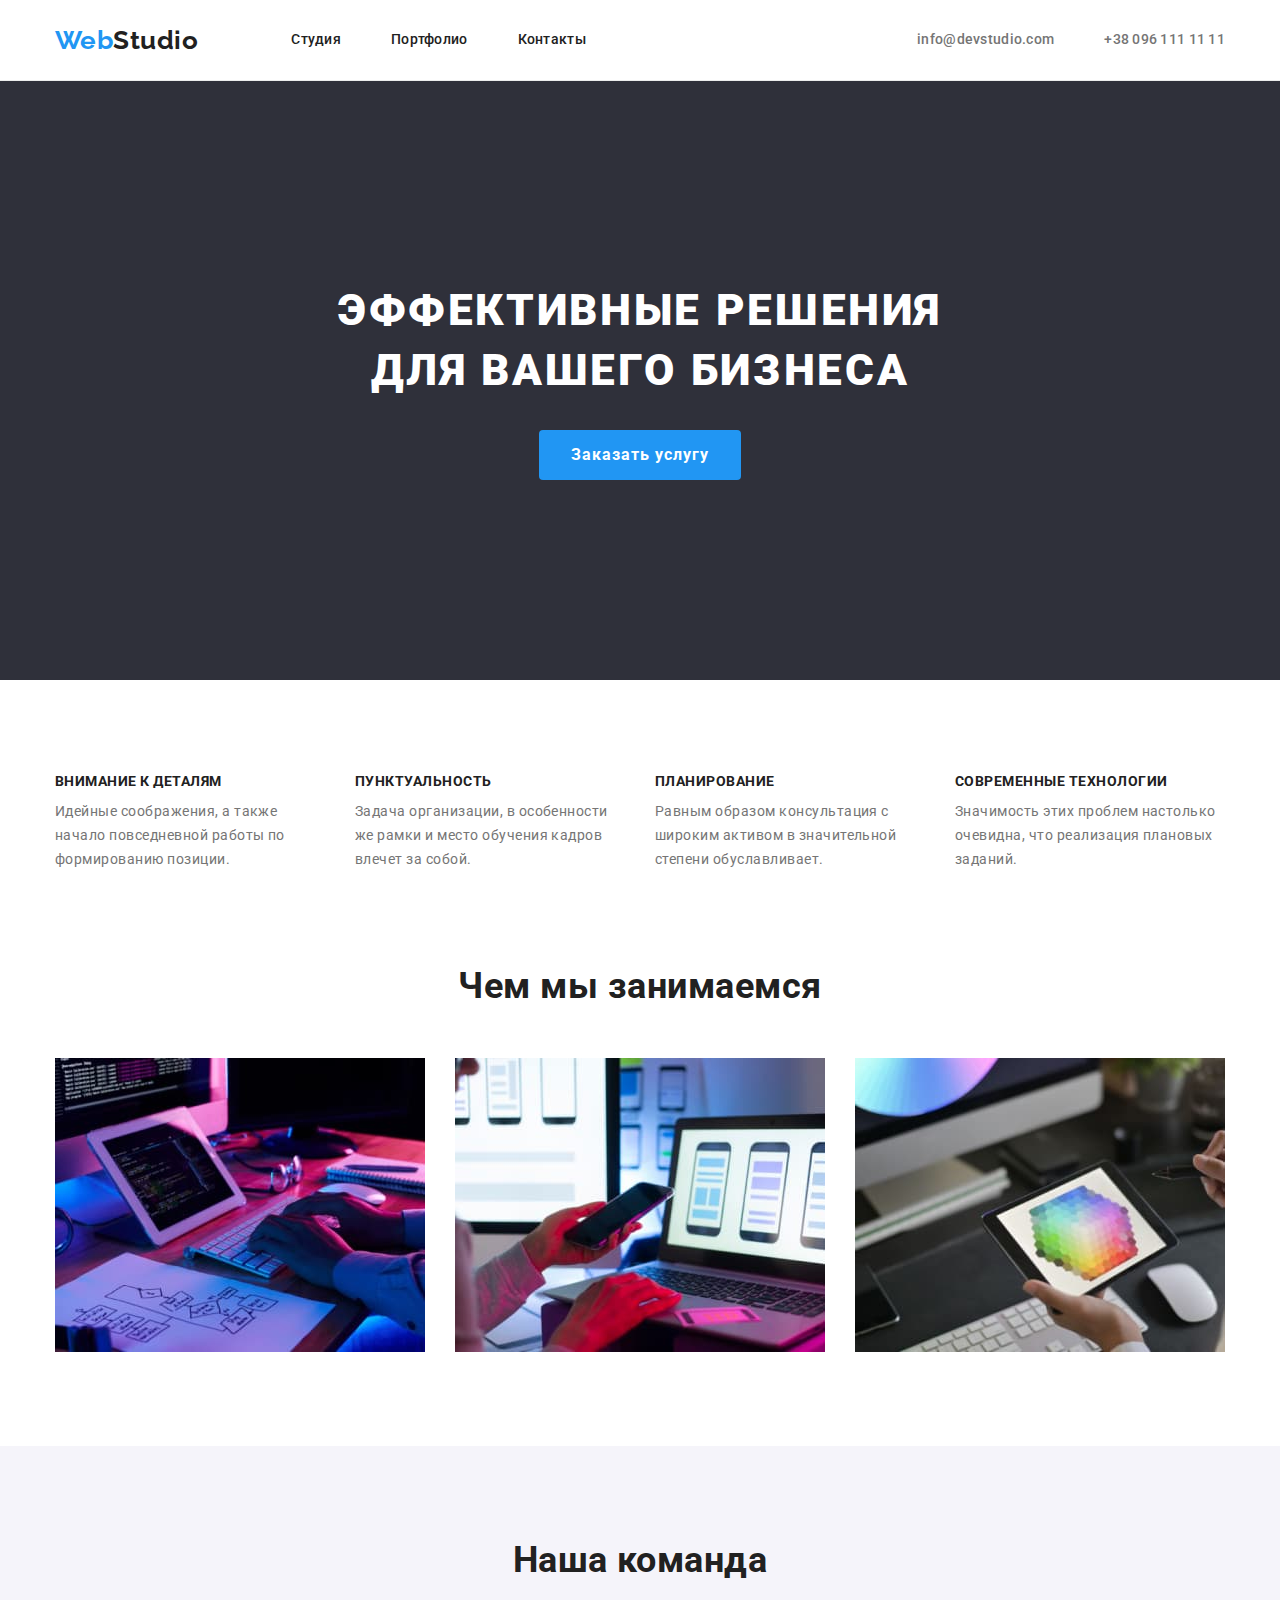
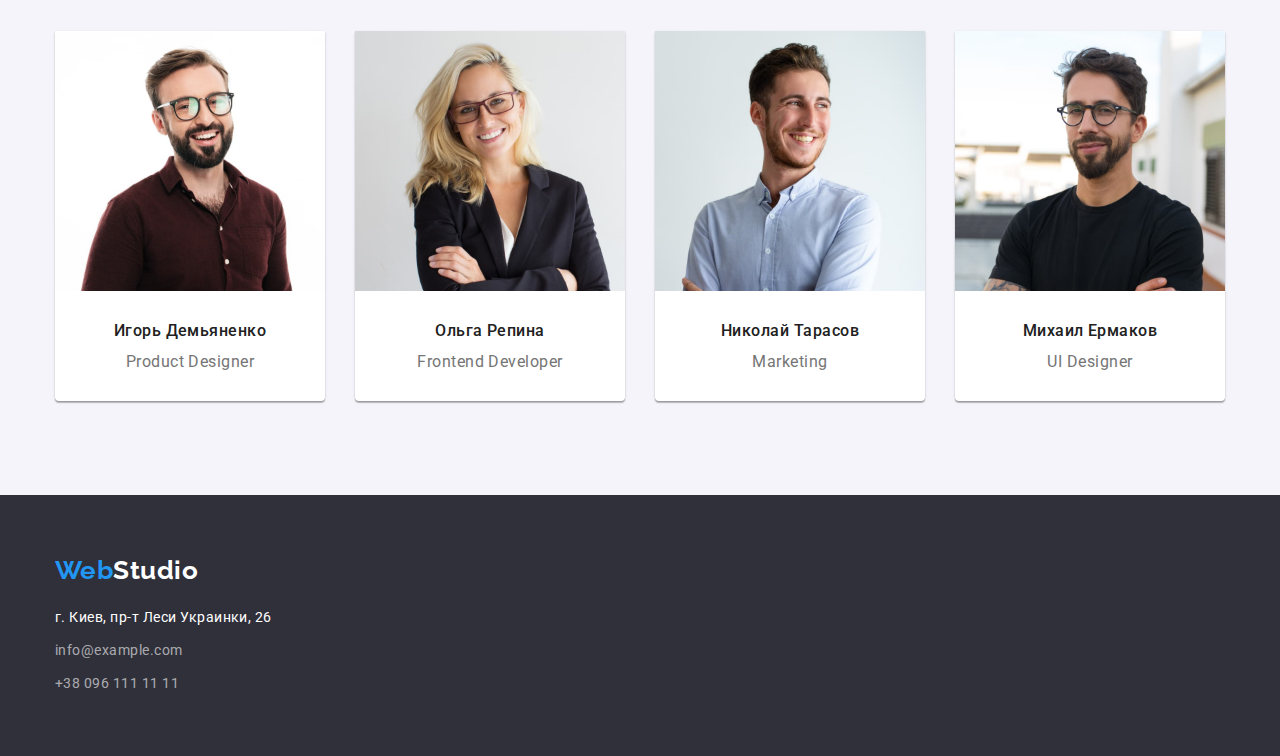
==== index.html @ 45606714 "hw-04" ====
<!DOCTYPE html>
<html lang="ru">
    <head>
        <meta charset="UTF-8" />
        <meta name="viewport" content="width=device-width, initial-scale=1.0" />
        <title>Document</title>
        <link rel="preconnect" href="https://fonts.googleapis.com">
        <link rel="preconnect" href="https://fonts.gstatic.com" crossorigin>    
        <link href="https://fonts.googleapis.com/css2?family=Raleway:wght@700&family=Roboto:wght@400;500;700;900&display=swap" 
        rel="stylesheet">
        <link rel="stylesheet" href="https://cdnjs.cloudflare.com/ajax/libs/modern-normalize/1.1.0/modern-normalize.min.css">
        <link rel="stylesheet" href="./css/styles.css">
    </head>
    <body>
<!-- Шапка сайта -->
        <header class="page-header">
            <div class="container header-nav">
                <a href="./index.html" lang="en" class="header-logo">Web<span class="black">Studio</span></a>
                <ul class="site-nav list">
                    <li class="item"><a href="./index.html" class="link">Студия</a></li>
                    <li class="item"><a href="./portfolio.html" class="link">Портфолио</a></li>
                    <li class="item"><a href="" class="link">Контакты</a></li>
                </ul>
                <nav class="contact">
                    <ul class="contact list">
                        <li class="item"><a href="mailto:info@devstudio.com" lang="en" class="link">info@devstudio.com</a></li>
                        <li class="item"><a href="tel:+380961111111" class="link">+38 096 111 11 11</a></li>
                    </ul>
                </nav>
            </div>
        </header>
    <main>
        <!-- Герой -->
    <section class="hero">
        <div class="container">
            <h1 class="hero-title">Эффективные решения <br> для вашего бизнеса</h1>
            <button type="button" class="button hero-button">Заказать услугу</button>
        </div>
    </section>
    <!--преимущества-->
    <section class="section benefits">
        <div class="container">
            <h2 class="visually-hidden">Преимущества</h2>
            <ul class="list benefits-list">
                <li class="item">
                    <h3 class="title">Внимание к деталям</h3>
                    <p class="text">Идейные соображения, а также начало повседневной работы
                    по формированию позиции.</p>
                </li>
                <li class="item">
                    <h3 class="title">Пунктуальность</h3>
                    <p class="text">Задача организации, 
                    в особенности же рамки и место обучения кадров влечет за собой.</p>
                </li>
                <li class="item">
                    <h3 class="title">Планирование</h3>
                    <p class="text">Равным образом консультация
                    с широким активом в значительной степени обуславливает.</p>
                </li>
                <li class="item">
                    <h3 class="title">Современные технологии</h3>
                    <p class="text">Значимость этих проблем 
                    настолько очевидна, что реализация плановых заданий.</p>
                </li>
            </ul>
        </div>
    </section>
    <!--чем мы занимаемся-->
    <section class="section specialization">
        <div class="container">
            <h2 class="specialization-title">Чем мы занимаемся</h2>
            <ul class="list specialization-list">
                <li class="item">
                    <a href="" class="link">
                        <img src="./images/main/hand-keyboard.jpg" 
                        alt="ноутбут в руке" 
                        width="370">
                    </a>
                </li>
                <li class="item">
                    <a href="" class="link">
                        <img src="./images/main/hand-telephone.jpg" 
                        alt="телефон в руке" 
                        width="370">
                    </a>
                </li>
                <li class="item">
                    <a href="" class="link">
                        <img src="./images/main/hand-tab.jpg" 
                        alt="планшет в руке" 
                        width="370">
                    </a>
                </li>
            </ul>
        </div>
    </section>
    <!--Наша команда-->
    <section class="section team">
        <div class="container">
            <h2 class="team-title">Наша команда</h2>
            <ul class="list team-list">
                <li class="item">
                    <img src="./images/main/igor.jpg" 
                    alt="игорь" 
                    width="270">
                    <div class="team-border">
                        <h3>Игорь Демьяненко</h3>
                        <p lang="en">Product Designer</p>
                    </div> 
                </li>
                <li class="item">
                    <img src="./images/main/olga.jpg" 
                    alt="ольга" 
                    width="270">
                    <div class="team-border">
                        <h3>Ольга Репина</h3>
                        <p lang="en">Frontend Developer</p>
                    </div>
                </li>
                <li class="item">
                    <img src="./images/main/koly.jpg" 
                    alt="коля" 
                    width="270">
                    <div class="team-border">
                        <h3>Николай Тарасов</h3>
                        <p lang="en">Marketing</p>
                    </div>
                </li>
                <li class="item">
                    <img src="./images/main/misha.jpg" 
                    alt="миша" 
                    width="270">
                    <div class="team-border">
                        <h3>Михаил Ермаков</h3>
                        <p lang="en">UI Designer</p>
                    </div>
                </li>
            </ul>
        </div>
    </section>
    </main>
    <!--Футер-->
    <footer class="footer">
        <div class="container">
            <a href="" lang="en" class="footer-logo">Web<span class="white">Studio</span></a>
            <address class="footer-adress">
                <ul class="list footer-list">
                    <li class="item"><a href="" class="map"> г. Киев, пр-т Леси Украинки, 26 </a></li>
                    <li class="item"><a href="mailto:info@example.com" lang="en" class="nav">info@example.com</a></li>
                    <li class="item"><a href="tel:+380961111111" class="nav">+38 096 111 11 11</a></li>
                </ul>
            </address>
        </div>
    </footer>
</html>
---- css/styles.css ----
:root {
  --primary-text-color: #212121;
  --secondary-text-color: #757575;
  --logo-color: #2196f3;
  --header-background-color: #ffffff;
  --benefits-background-color: #ffffff;
  --team-background-color: #f5f4fa;
  --footer-background-color: #2f303a;
  --accent-color: #2196f3;
  --footer-nav-color: rgba(255, 255, 255, 0.6);
  --button-color:#ffffff;
  --button-background-color:#2196F3;
  /*страница портфолио*/
  --button-back-portfolio-first:#F5F4FA;
  --button-col-portfolio-first:#212121;
  --button-back-portfolio-second:#2196F3;
  --button-col-portfolio-second:#ffffff;
}


/*сбросить точки в списках*/
.list {
    padding: 0;
    margin: 0;
    list-style: none;
}



body {
    font-family: roboto, raleway sans-serif;
    letter-spacing: 0.03em;
    
    color: var(--primary-text-color);
    background-color: var(--benefits-background-color);
    
}

h2{
    font-weight: 700;
    font-size: 36px;
    line-height: 1.16;
    text-align: center;
}

img{

    display: block;
    height: auto
}

.visually-hidden {
    position: absolute;
    white-space: nowrap;
    width: 1px;
    height: 1px;
    overflow: hidden;
    border: 0;
    padding: 0;
    clip: rect(0 0 0 0);
    clip-path: inset(50%);
    margin: -1px;
  }

  .container {
    width: 1200px;
    padding-left: 15px;
    padding-right: 15px;
    margin-left: auto;
    margin-right: auto;
  }


  /*ХЕДЕР*/


.page-header{
    border-bottom: 1px solid #ECECEC;
    background-color: var(--header-background-color);
}

.header-nav{
    display: flex;
    align-items: center;
}

.header-logo {
    margin-right: 93px;

    font-family: Raleway;
    font-weight: 700;
    font-size: 26px;
    line-height: 1.19;

    color: var(--logo-color);
    text-decoration: none;
}

.black{
    color: #212121;
}

.white{
    color: #ffffff;
}

.site-nav{
    display: flex;
}

.site-nav .item:not(:last-child){
    margin-right: 50px;
}

.site-nav .link{
    display: block;
    padding-top: 32px;
    padding-bottom: 32px;

    font-weight: 500;
    font-size: 14px;
    line-height: 1.14;
    letter-spacing: 0.02em;

    color: var(--primary-text-color);
    text-decoration: none;
}

.site-nav .link:hover,
.site-nav .link:focus{
    color: var( --accent-color);
    text-decoration: none;
}

.contact{
    display: flex;
    margin-left: auto;
}

.contact .item:not(:last-child){
    margin-right: 50px;
}

.contact .link{
    display: block;
    padding-top: 32px;
    padding-bottom: 32px;

    font-weight: 500;
    font-size: 14px;
    line-height: 1.14;
    letter-spacing: 0.02em;

    color: var(--secondary-text-color);
    text-decoration: none;
}

.contact .link:hover,
.contact .link:focus{
    color: var(--accent-color);
    text-decoration: none;
}


/*Герой*/

.hero{
    padding-top: 200px;
    padding-bottom: 200px;

    text-align: center;
    background-color: #2F303A;
}

.hero-title{
    margin-top: 0;
    margin-bottom: 30;

    font-weight: 900;
    font-size: 44px;
    line-height: 1.36;

    letter-spacing: 0.06em;
    text-transform: uppercase;

    color:#FFFFFF;
}

.button{
    display: inline-block;
    min-width: 73px;
    border: 0px solid transparent;

    font-family: roboto, sans-serif;
    cursor: pointer;
    border-radius: 4px;

    text-align: center;
}

.hero-button{
    padding: 10px 32px;

    font-weight: 700;
    font-size: 16px;
    line-height: 1.88;
    letter-spacing: 0.06em;

    color: var(--button-color);
    background-color: var(--button-background-color);
}


/*чем мы занимаемся 1*/


.section{
    padding-top: 94px;
    padding-bottom: 94px;
}

.benefits{
}

.benefits-list{
    display: flex;
    flex-wrap: wrap;
}

.benefits-list .item{
    width: 270px;
    margin-right: 30px;
}

.benefits-list .item:last-child{
    margin-right: 0;
}

.benefits-list .title{
    margin-top: 0;
    margin-bottom: 10px;

    font-weight: 700;
    font-size: 14px;
    line-height: 1.14;
    text-transform: uppercase;
}

.benefits-list .text{
    margin-top: 0;
    margin-bottom: 0;

    font-size: 14px;
    line-height: 1.71;
    color: var(--secondary-text-color);
}


/*чем мы занимаемся 2*/


.specialization{
    padding-top: 0;
}


.specialization-title{
    margin-top: 0;
    margin-bottom: 50px;
}

.specialization-list{
    display: flex;
}

.specialization-list .item{
    margin-right: 30px;
}

.specialization-list .item:last-child{
    margin-right: 0;
}


/*наша команда*/


.team{

    background-color: var(--team-background-color);
}

.team-title{
    margin-top: 0;
    margin-bottom: 50px;
}

.team-list{
    display: flex;

    text-align: center; 
}

.team-list .item{
    width: calc((100%-90px)/4);
    margin-right: 30px;
    
    box-shadow: 0px 1px 3px rgba(0, 0, 0, 0.12), 0px 1px 1px rgba(0, 0, 0, 0.14), 0px 2px 1px rgba(0, 0, 0, 0.2);
    border-radius: 0px 0px 4px 4px;

    background-color: #FFFFFF;
}

.team-list .item:last-child{
    margin-right: 0;
}

.team-border{
    padding-top: 30px;
    padding-bottom: 30px;
}

.team-list .item h3{
    margin-top: 0;
    margin-bottom: 10px;

    font-weight: 500;
    font-size: 16px;
    line-height: 1.27;

    text-align: center;
}

.team-list .item p{
    margin-top: 0;
    margin-bottom: 0;

    font-size: 16px;
    line-height: 1.19;

    text-align: center;

    color: var(--secondary-text-color);
}


/*ФУТЕР*/


.footer{
    padding-top: 60px;
    padding-bottom: 60px;

    background-color: var(--footer-background-color);
}

.footer-logo {
    display: block;
    margin-top: 0;
    margin-bottom: 20px;

    font-family: Raleway;
    font-weight: 700;
    font-size: 26px;
    line-height: 1.19;

    color: var(--logo-color);
    text-decoration: none;
}

.footer-adress{
    font-size: 14px;
    line-height: 1.71;
    font-style: normal;
}

.footer-list .item:not(:last-child){
    margin-bottom: 9px;
}

.footer-adress .map{
    margin-top: 0;

    color: #FFFFFF;
    text-decoration: none;
}

.footer-adress .nav{
    color:var(--footer-nav-color);
    text-decoration: none;
}

.footer-list .map:hover,
.footer-list .nav:hover,
.footer-list .map:focus
.footer-list .nav:focus{
    color: var(--accent-color);
    text-decoration: none;
}





/*СТРАНИЦА-ПОРТФОЛИО*/





.portfolio{

}

.portfolio-nav{
    display: flex;
    justify-content: center;
    margin-bottom: 50px;
}

.portfolio-nav .item.item:not(:last-child){
    padding-right: 8px;
}

.button-portfolio{
    padding: 6px 22px;

    font-weight: 500;
    font-size: 16px;
    line-height: 1.63;

    color: var(--button-col-portfolio-first);
    background-color: var(--button-back-portfolio-first);
}

.button-portfolio:hover,
.button-portfolio:focus{
    color: var(--button-col-portfolio-second);
    background-color: var(--button-back-portfolio-second);
}

.content-list{
}


.portfolio-border{
    box-sizing: border-box;

    padding-top: 20px;
    padding-right: 24px;
    padding-bottom: 20px;
    padding-left: 24px;
    border: 1px solid #EEEEEE;
    border-top: 0;

    background: #FFFFFF;
}

.content-list{
    display: flex;
    flex-wrap: wrap;
}

.content-list .item{
    width: 370px;
    margin-right: 30px;
    margin-bottom: 30px;
}

.content-list .item:nth-child(3n){
    margin-right: 0;
}

.content-list .item:nth-last-child(-n+3){
    margin-bottom: 0;
}

.content-list .link{
    text-decoration: none;
    color: var(--primary-text-color);
}

.content-list .item h3{
    margin-top: 0px;
    margin-bottom: 4px;

    font-weight: 700;
    font-size: 18px;
    line-height: 2;

    letter-spacing: 0.06em;
}

.content-list .item p{
    margin-top: 0;
    margin-bottom: 0;

    font-size: 16px;
    line-height: 1.88;

    color: var(--secondary-text-color);
}
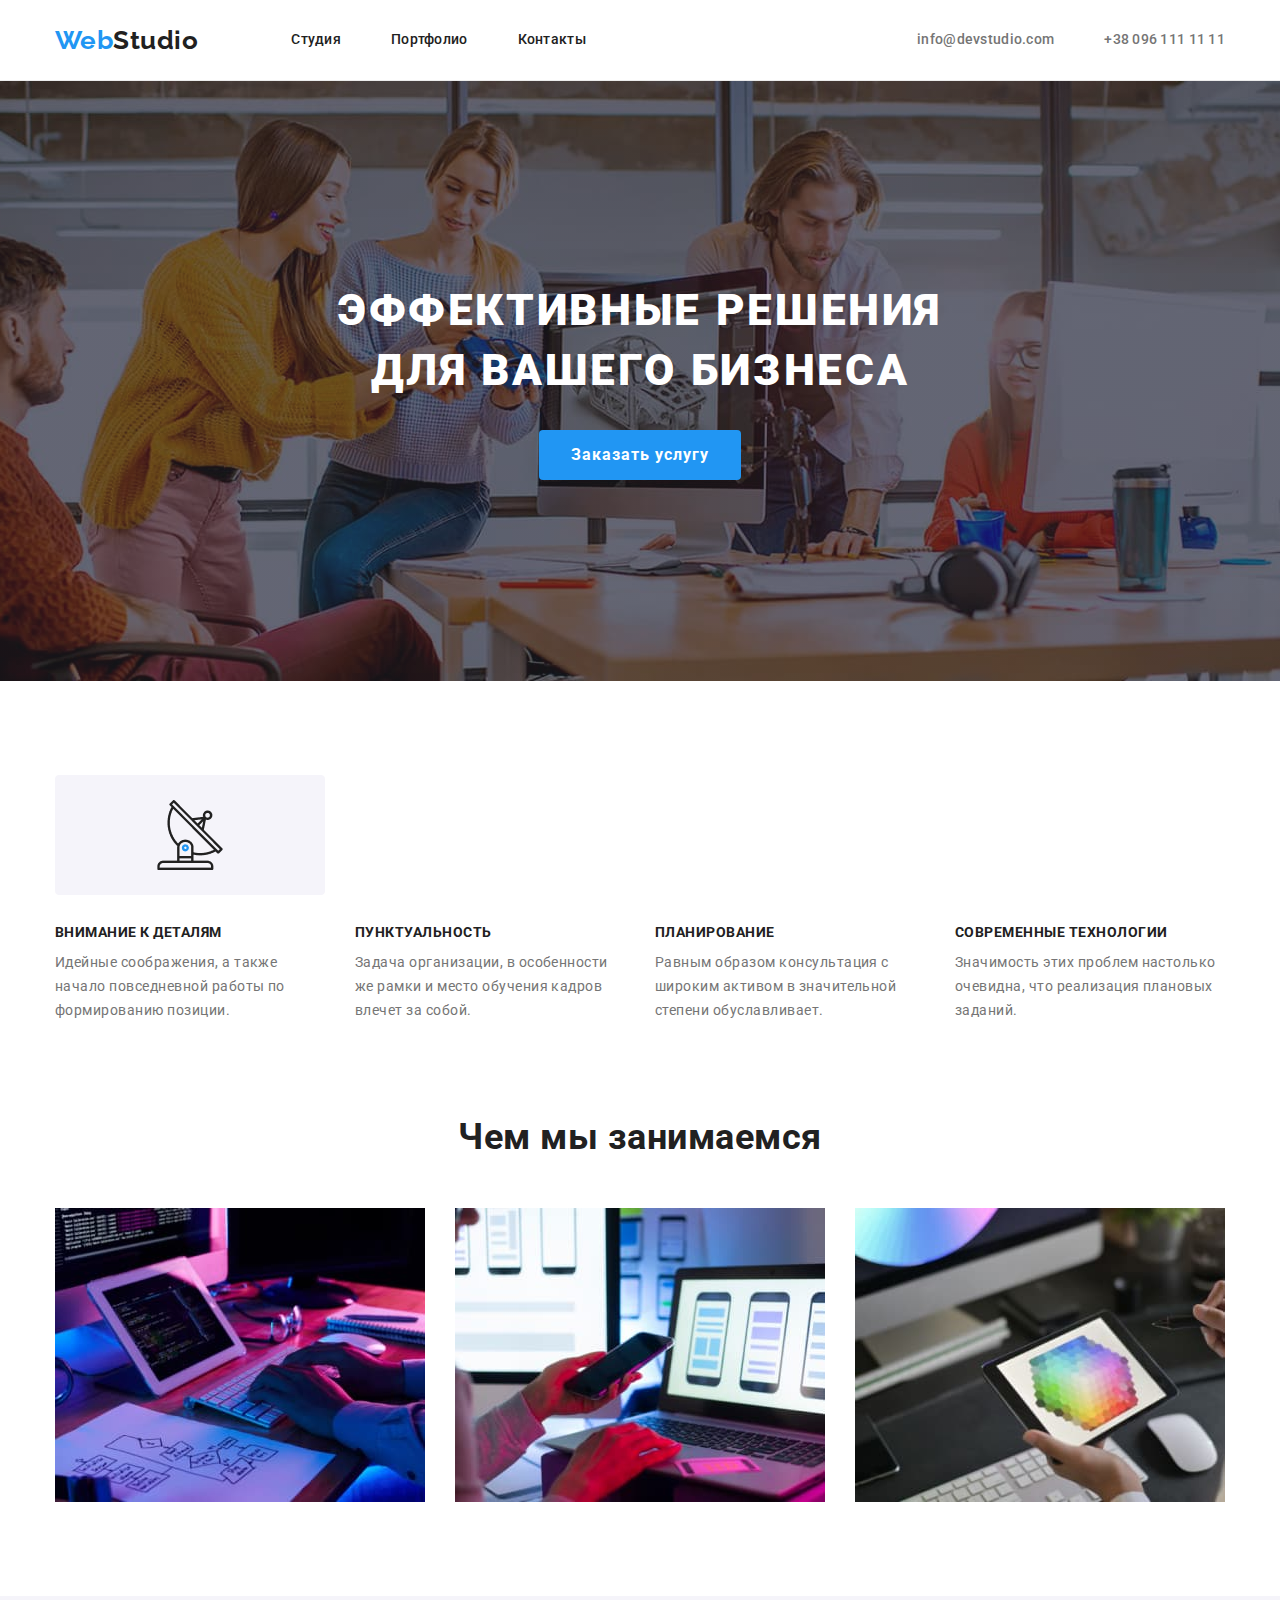
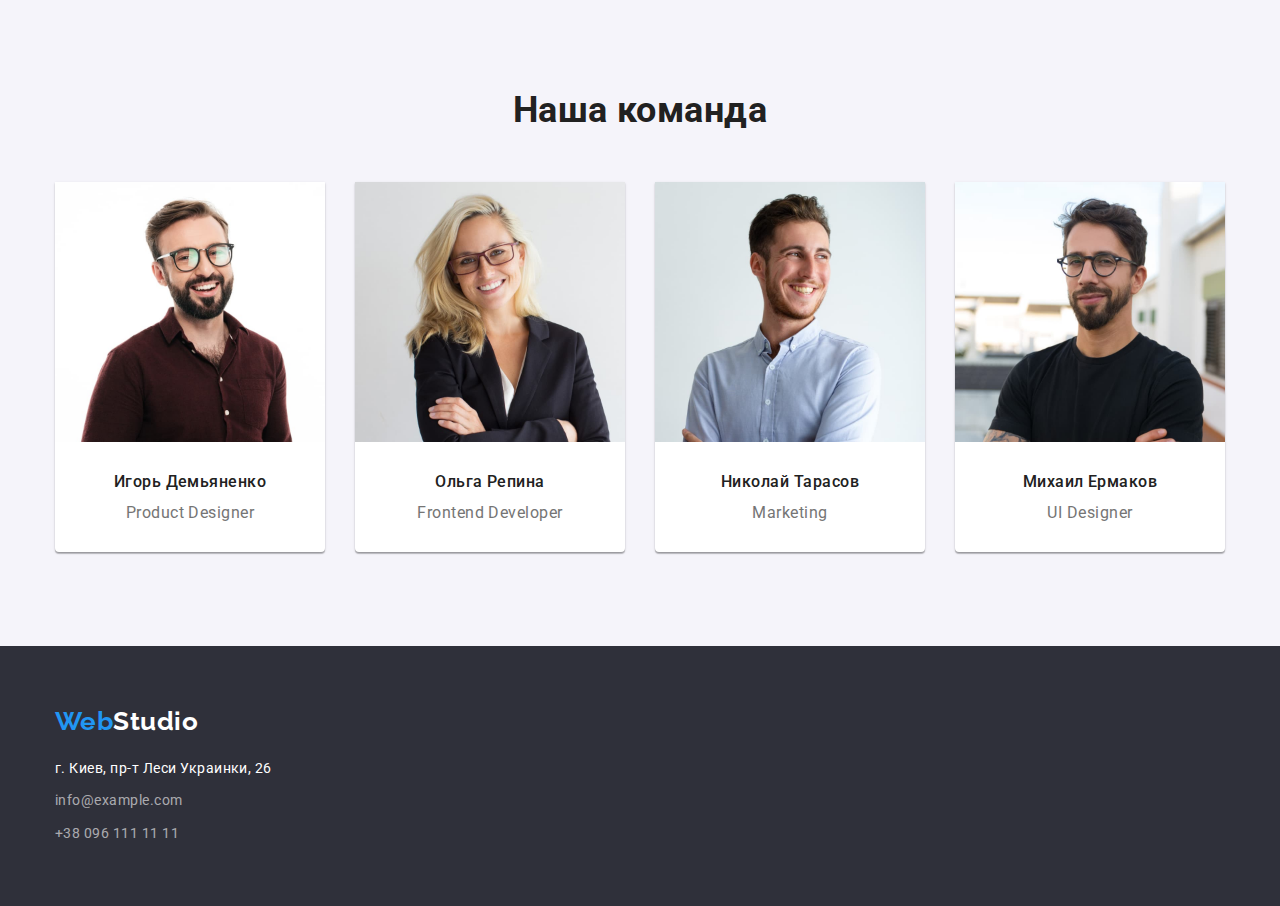
==== commit 00e2f48a: "hw-04" ====
--- a/index.html
+++ b/index.html
@@ -42,7 +42,7 @@
         <div class="container">
             <h2 class="visually-hidden">Преимущества</h2>
             <ul class="list benefits-list">
-                <li class="item">
+                <li class="item anten">
                     <h3 class="title">Внимание к деталям</h3>
                     <p class="text">Идейные соображения, а также начало повседневной работы
                     по формированию позиции.</p>
--- a/css/styles.css
+++ b/css/styles.css
@@ -46,7 +46,8 @@
 img{
 
     display: block;
-    height: auto
+    height: auto;
+    max-width: 100%;
 }
 
 .visually-hidden {
@@ -165,11 +166,24 @@
 /*Герой*/
 
 .hero{
+    height: 600px;
+    max-width: 1600px;
+    margin-left: auto;
+    margin-right: auto;
     padding-top: 200px;
     padding-bottom: 200px;
 
     text-align: center;
+    
     background-color: #2F303A;
+    background-image: linear-gradient(to right,
+    rgba(47, 48, 58, 0.4),
+    rgba(47, 48, 58, 0.4)
+    ),
+    url(../images/main/hero.jpg);
+    background-size: auto;
+    background-position: center;
+    background-repeat: no-repeat;
 }
 
 .hero-title{
@@ -236,8 +250,21 @@
     margin-right: 0;
 }
 
+.benefits-list .item::before{
+    display: block;
+    content: "";
+    height: 120px;
+    background-size: contain;
+    background-repeat: no-repeat;
+    background-position: center;
+}
+
+.item.anten::before{
+    background-image: url(../images/main/anten.png);
+}
+
 .benefits-list .title{
-    margin-top: 0;
+    margin-top: 30px;
     margin-bottom: 10px;
 
     font-weight: 700;
@@ -424,6 +451,7 @@
 
 .button-portfolio{
     padding: 6px 22px;
+    border-radius: 4px;
 
     font-weight: 500;
     font-size: 16px;
@@ -437,15 +465,47 @@
 .button-portfolio:focus{
     color: var(--button-col-portfolio-second);
     background-color: var(--button-back-portfolio-second);
+
+    box-shadow: 0px 3px 1px rgba(0, 0, 0, 0.1), 
+    0px 1px 2px rgba(0, 0, 0, 0.08), 
+    0px 2px 2px rgba(0, 0, 0, 0.12);
+
+    border-radius: 4px;
 }
 
 .content-list{
-}
-
+    display: flex;
+    flex-wrap: wrap;
+}
+
+.content-list .item{
+    width: 370px;
+    margin-right: 30px;
+    margin-bottom: 30px;
+}
+
+.content-list .item:hover{
+    box-shadow: 0px 1px 1px rgba(0, 0, 0, 0.12), 
+    0px 4px 4px rgba(0, 0, 0, 0.06), 
+    1px 4px 6px rgba(0, 0, 0, 0.16);
+}
+
+.content-list .item:nth-child(3n){
+    margin-right: 0;
+}
+
+.content-list .item:nth-last-child(-n+3){
+    margin-bottom: 0;
+}
+
+.content-list .link{
+    text-decoration: none;
+    color: var(--primary-text-color);
+}
 
 .portfolio-border{
     box-sizing: border-box;
-
+    
     padding-top: 20px;
     padding-right: 24px;
     padding-bottom: 20px;
@@ -456,30 +516,6 @@
     background: #FFFFFF;
 }
 
-.content-list{
-    display: flex;
-    flex-wrap: wrap;
-}
-
-.content-list .item{
-    width: 370px;
-    margin-right: 30px;
-    margin-bottom: 30px;
-}
-
-.content-list .item:nth-child(3n){
-    margin-right: 0;
-}
-
-.content-list .item:nth-last-child(-n+3){
-    margin-bottom: 0;
-}
-
-.content-list .link{
-    text-decoration: none;
-    color: var(--primary-text-color);
-}
-
 .content-list .item h3{
     margin-top: 0px;
     margin-bottom: 4px;
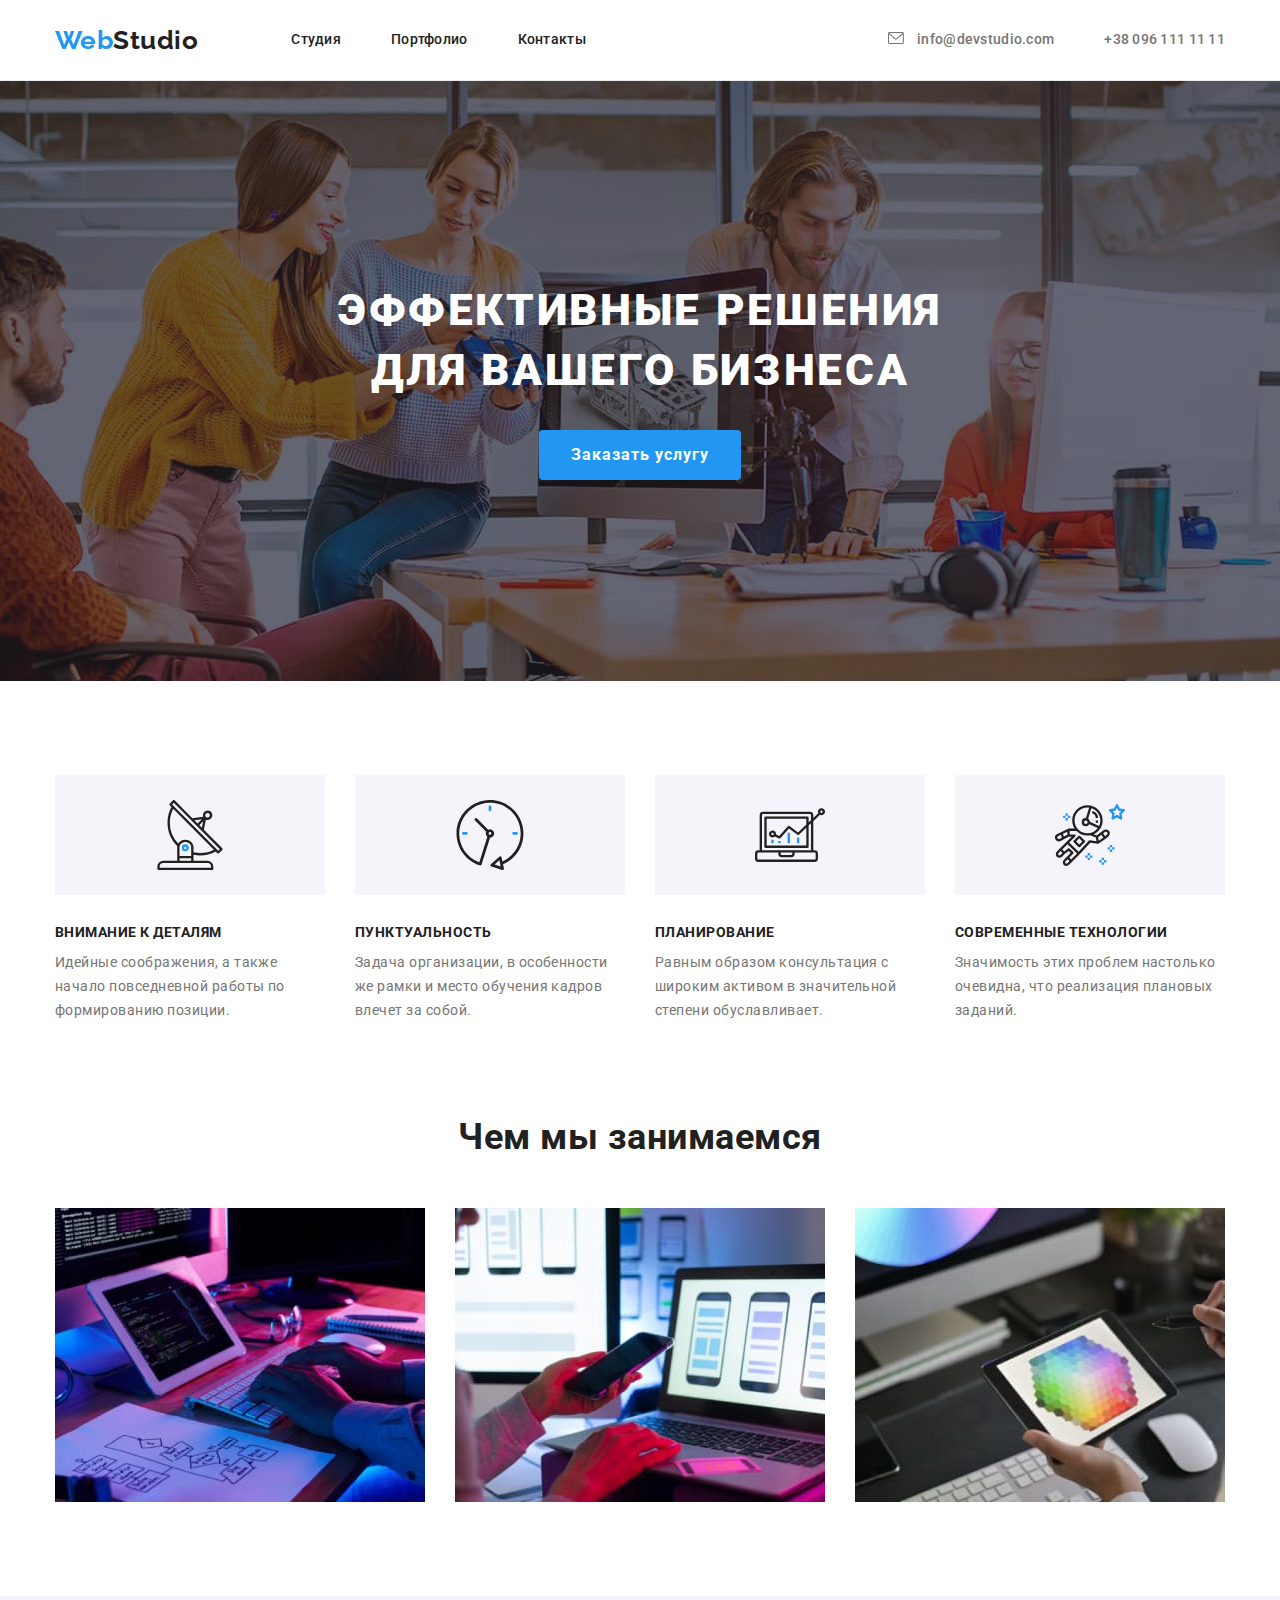
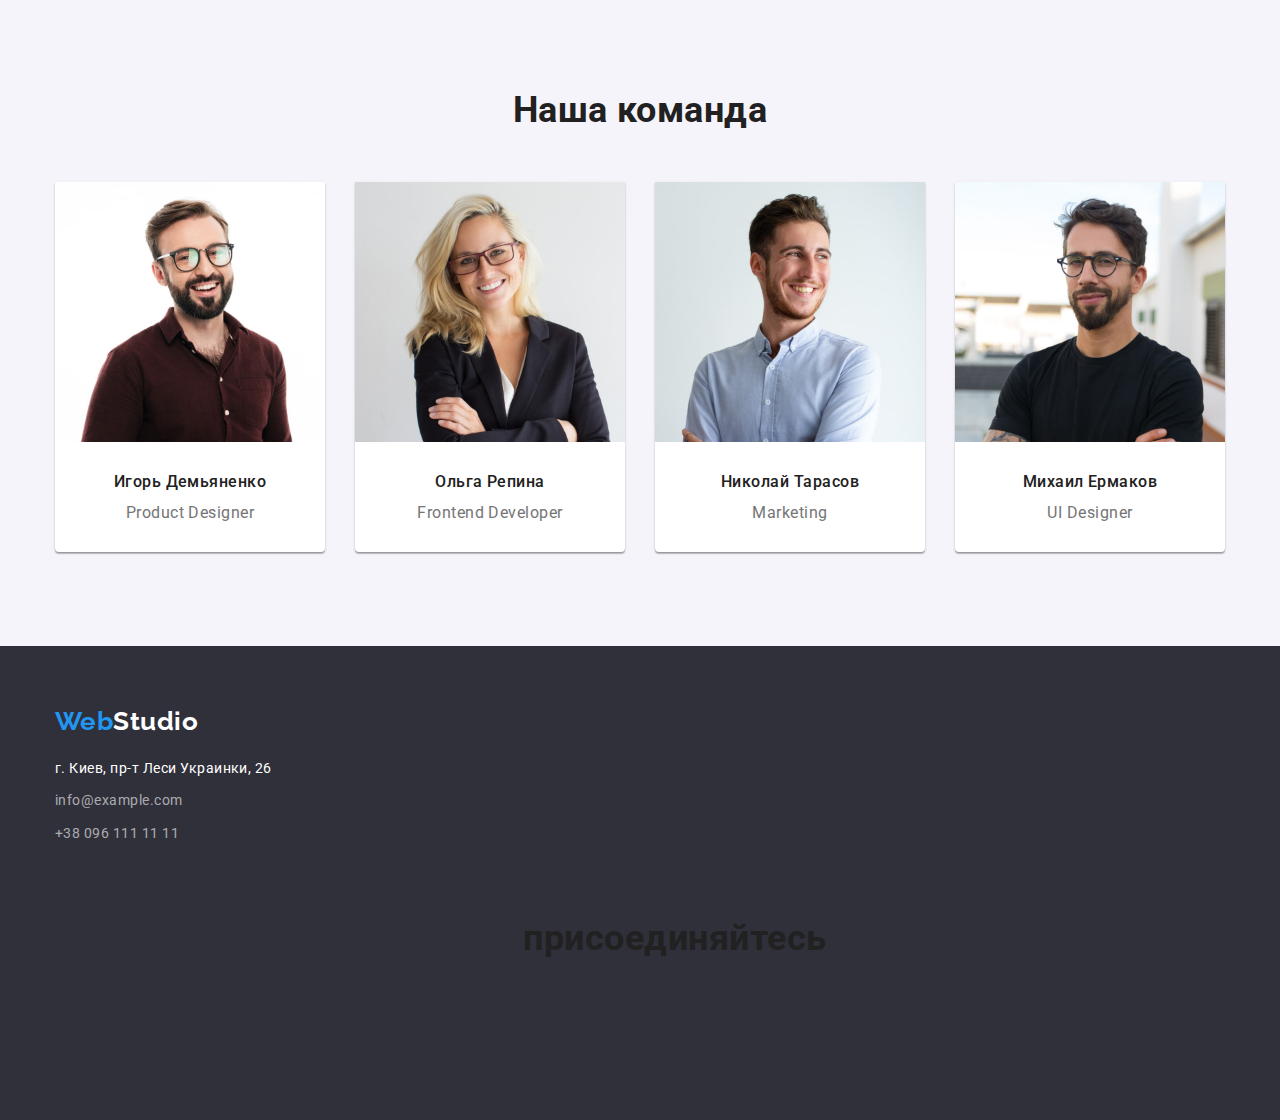
==== commit 9ea9f902: "hw-04" ====
--- a/index.html
+++ b/index.html
@@ -23,8 +23,20 @@
                 </ul>
                 <nav class="contact">
                     <ul class="contact list">
-                        <li class="item"><a href="mailto:info@devstudio.com" lang="en" class="link">info@devstudio.com</a></li>
-                        <li class="item"><a href="tel:+380961111111" class="link">+38 096 111 11 11</a></li>
+                        <li class="item">
+                            <a href="mailto:info@devstudio.com" lang="en" class="link">
+                                <svg class="icon-envelope">
+                                    <use href="images/icons.svg#icon-envelope">        
+                                    </use>
+                                </svg>
+                                info@devstudio.com
+                            </a>
+                        </li>
+                        <li class="item">
+                            <a href="tel:+380961111111" class="link">
+                                +38 096 111 11 11
+                            </a>
+                        </li>
                     </ul>
                 </nav>
             </div>
@@ -42,22 +54,46 @@
         <div class="container">
             <h2 class="visually-hidden">Преимущества</h2>
             <ul class="list benefits-list">
-                <li class="item anten">
+                <li class="item">
+                    <div class="benefits-icon">
+                        <svg  class="advertising">
+                            <use href="images/icons.svg#icon-advertising-antenna">       
+                            </use>
+                        </svg>
+                    </div>    
                     <h3 class="title">Внимание к деталям</h3>
                     <p class="text">Идейные соображения, а также начало повседневной работы
                     по формированию позиции.</p>
                 </li>
                 <li class="item">
+                    <div class="benefits-icon">
+                        <svg  class="advertising">
+                            <use href="images/icons.svg#icon-advertising-clock">       
+                            </use>
+                        </svg>
+                    </div> 
                     <h3 class="title">Пунктуальность</h3>
                     <p class="text">Задача организации, 
                     в особенности же рамки и место обучения кадров влечет за собой.</p>
                 </li>
                 <li class="item">
+                    <div class="benefits-icon">
+                        <svg  class="advertising">
+                            <use href="images/icons.svg#icon-advertising-diagram">       
+                            </use>
+                        </svg>
+                    </div> 
                     <h3 class="title">Планирование</h3>
-                    <p class="text">Равным образом консультация
+                    <p class="text">Равным образом консультация 
                     с широким активом в значительной степени обуславливает.</p>
                 </li>
                 <li class="item">
+                    <div class="benefits-icon">
+                        <svg  class="advertising">
+                            <use href="images/icons.svg#icon-advertising-astronaut">       
+                            </use>
+                        </svg>
+                    </div> 
                     <h3 class="title">Современные технологии</h3>
                     <p class="text">Значимость этих проблем 
                     настолько очевидна, что реализация плановых заданий.</p>
@@ -151,5 +187,11 @@
                 </ul>
             </address>
         </div>
+        <div class="join">
+            <h2 class="join-title">присоединяйтесь</h2>
+            <ul class="join-list">
+                
+            </ul>
+        </div>
     </footer>
 </html>--- a/css/styles.css
+++ b/css/styles.css
@@ -50,6 +50,14 @@
     max-width: 100%;
 }
 
+svg{
+    fill: currentColor;
+}
+
+.icon{
+    fill: currentColor;
+}
+
 .visually-hidden {
     position: absolute;
     white-space: nowrap;
@@ -142,6 +150,18 @@
     margin-right: 50px;
 }
 
+.icon-envelope{
+    height: 12px;
+    width: 16px;
+    margin-right: 10px;
+ 
+}
+
+.contact .link:hover .icon-envelope,
+.contact .link:focus .icon-envelope{
+    fill: var(--accent-color);
+}
+
 .contact .link{
     display: block;
     padding-top: 32px;
@@ -250,17 +270,21 @@
     margin-right: 0;
 }
 
-.benefits-list .item::before{
-    display: block;
-    content: "";
+.benefits-icon{
+    display: flex;
+    justify-content: center;
+    align-items: center;
+
     height: 120px;
-    background-size: contain;
-    background-repeat: no-repeat;
+    width: 270px;
+    background-color: #F5F4FA;
+}
+
+.advertising{
+    height: 70px;
+    width: 70px;
+
     background-position: center;
-}
-
-.item.anten::before{
-    background-image: url(../images/main/anten.png);
 }
 
 .benefits-list .title{
@@ -425,6 +449,12 @@
     text-decoration: none;
 }
 
+.join{
+    display: block;
+    margin-top: 72px;
+    margin-bottom: 100px;
+    margin-left: 70px;
+}
 
 
 
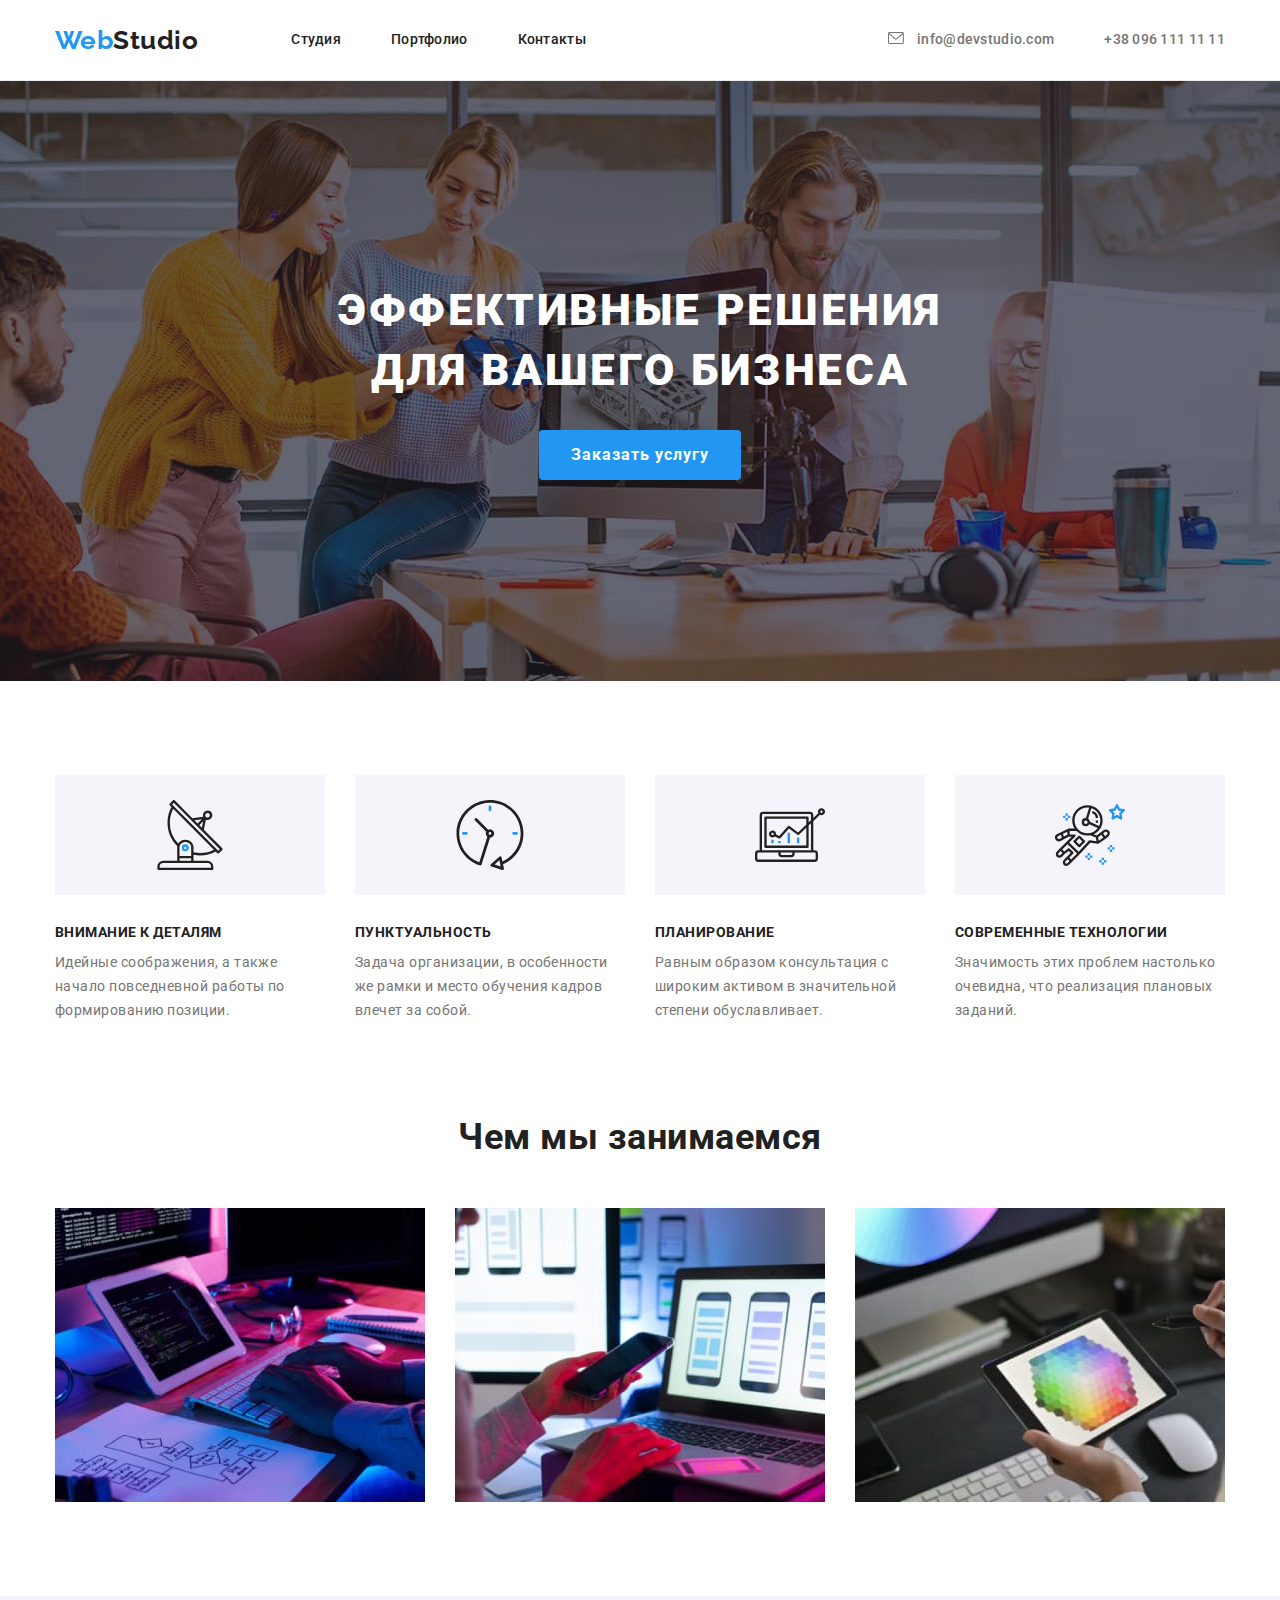
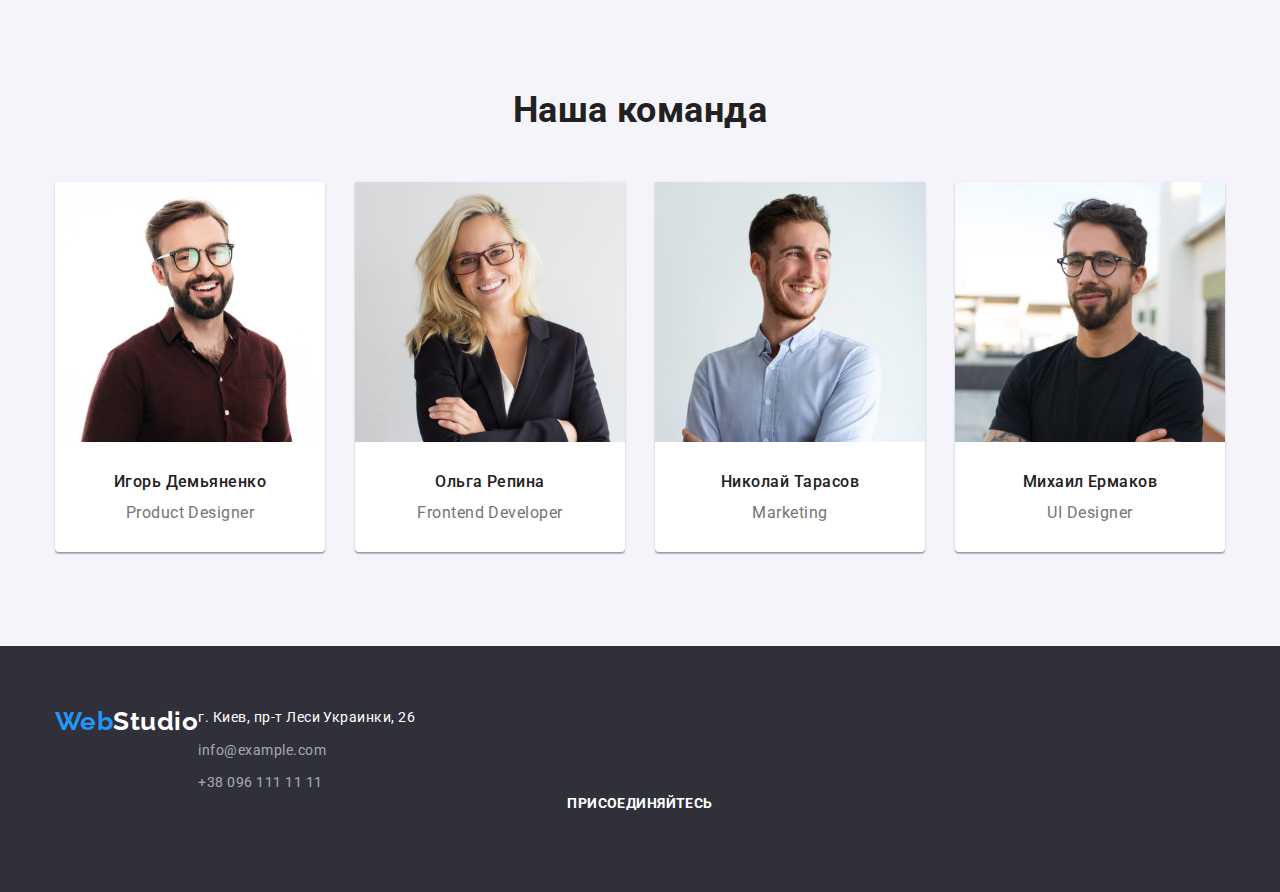
==== commit ffb05bc3: "hw-04" ====
--- a/index.html
+++ b/index.html
@@ -175,6 +175,7 @@
         </div>
     </section>
     </main>
+    </body>
     <!--Футер-->
     <footer class="footer">
         <div class="container">
--- a/css/styles.css
+++ b/css/styles.css
@@ -405,6 +405,10 @@
     background-color: var(--footer-background-color);
 }
 
+.footer .container{
+    display: flex;
+}
+
 .footer-logo {
     display: block;
     margin-top: 0;
@@ -420,6 +424,7 @@
 }
 
 .footer-adress{
+    display: inline-block;
     font-size: 14px;
     line-height: 1.71;
     font-style: normal;
@@ -449,12 +454,77 @@
     text-decoration: none;
 }
 
-.join{
-    display: block;
-    margin-top: 72px;
-    margin-bottom: 100px;
+
+
+.footer-join{
+    display: inline-block;
+
     margin-left: 70px;
-}
+    padding-top: 12px;
+
+}
+
+.join-title{
+    margin-top: 0;
+    margin-bottom: 20px;
+
+    font-size: 14px;
+    line-height: 1,14;
+    letter-spacing: 0.03em;
+    text-transform: uppercase;
+
+    color: #FFFFFF;
+}
+
+.join-list{
+    display: flex;
+    margin-top: 0;
+    margin-bottom: 0;
+    
+}
+
+.join-list .item{
+    height: 44px;
+    width: 44px;
+    border-radius: 50%;
+
+    background-color: rgba(255, 255, 255, 0.1);
+}
+
+.join-list .link{
+    display: flex;
+    justify-content: center;
+    align-items: center;
+
+    height: 44px;
+    width: 44px;
+    border-radius: 50%;
+
+    cursor: pointer;
+
+    transition: fill 250ms #ffffff;
+
+    text-decoration: none;
+}
+
+.join-list .link:focus,
+.join-list .link:hover{
+    background-color: var(--accent-color);
+}
+
+.join-list .link:focus .join-social,
+.join-list .link:hover .join-social{
+    fill: #ffffff;
+}
+
+.join-social{
+    height: 20px;
+    width: 20px;
+    background-position: center;
+    background-size: contain;
+}
+
+
 
 
 
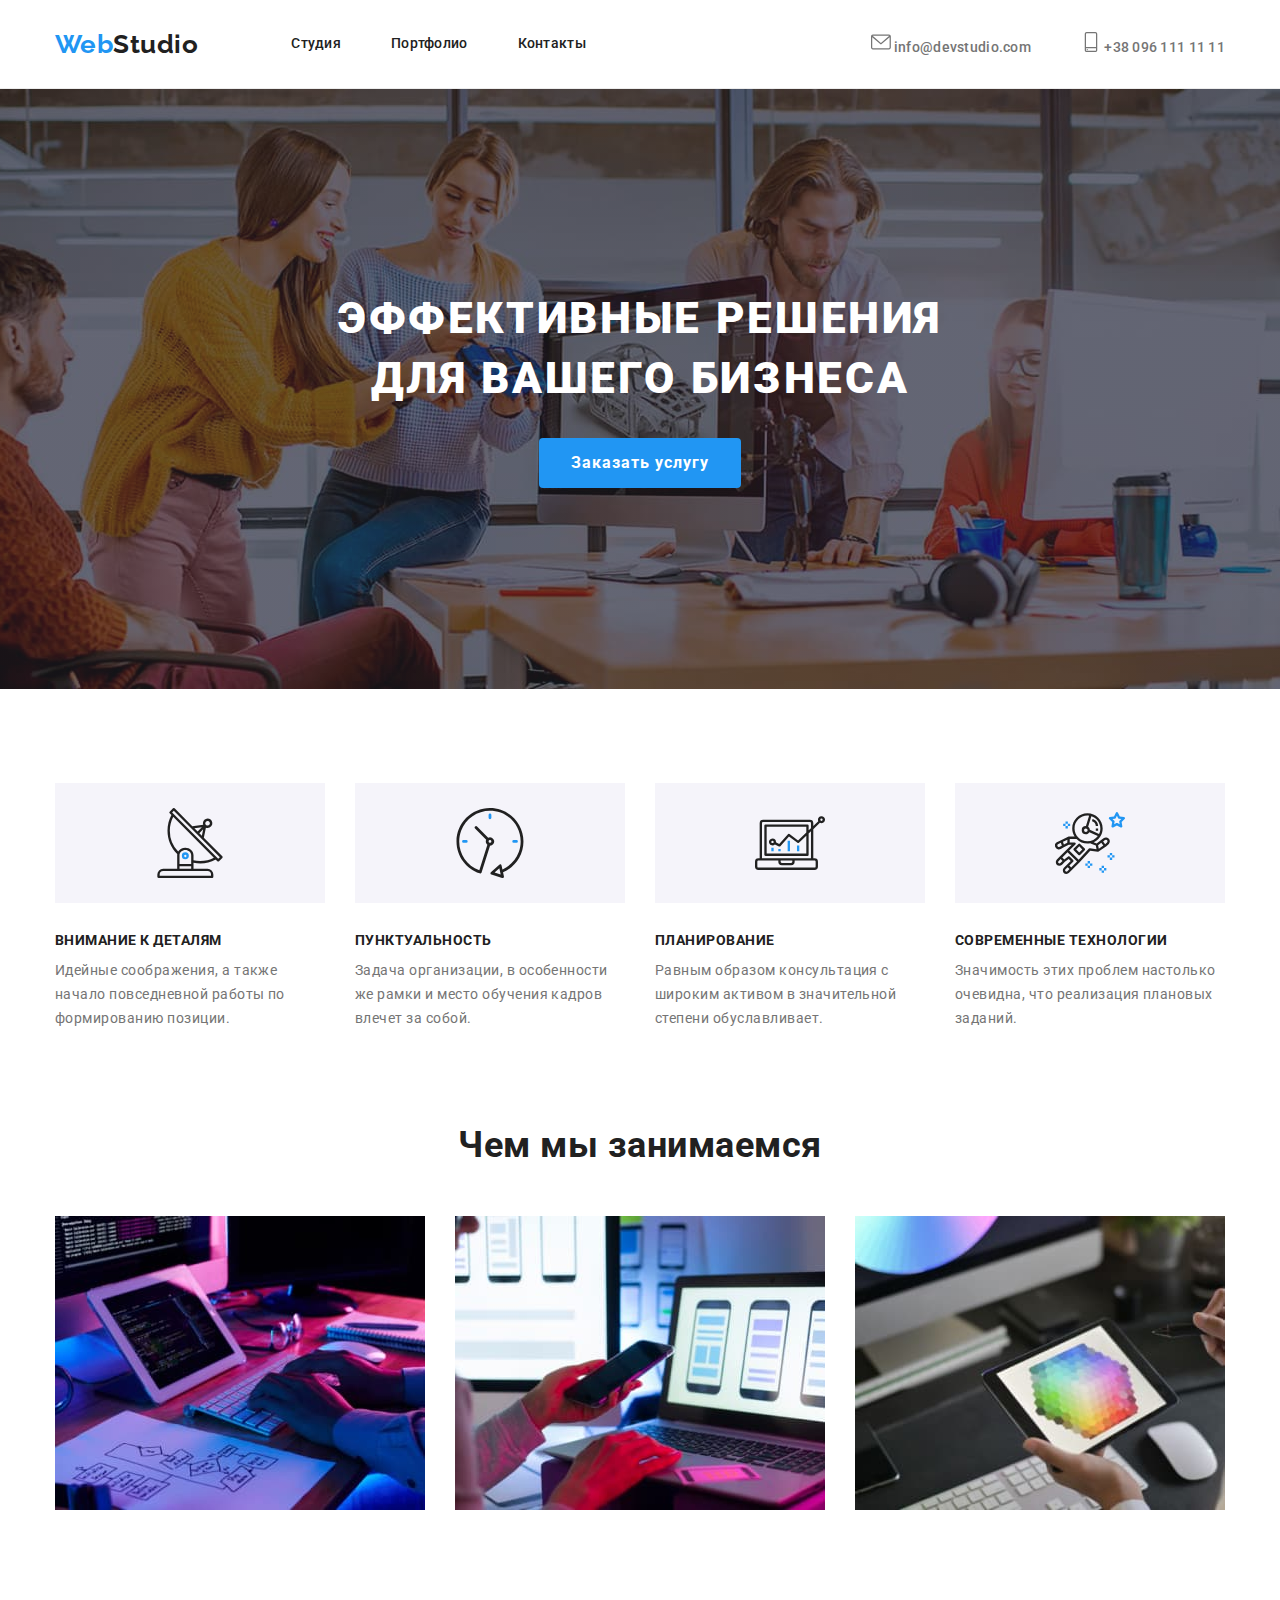
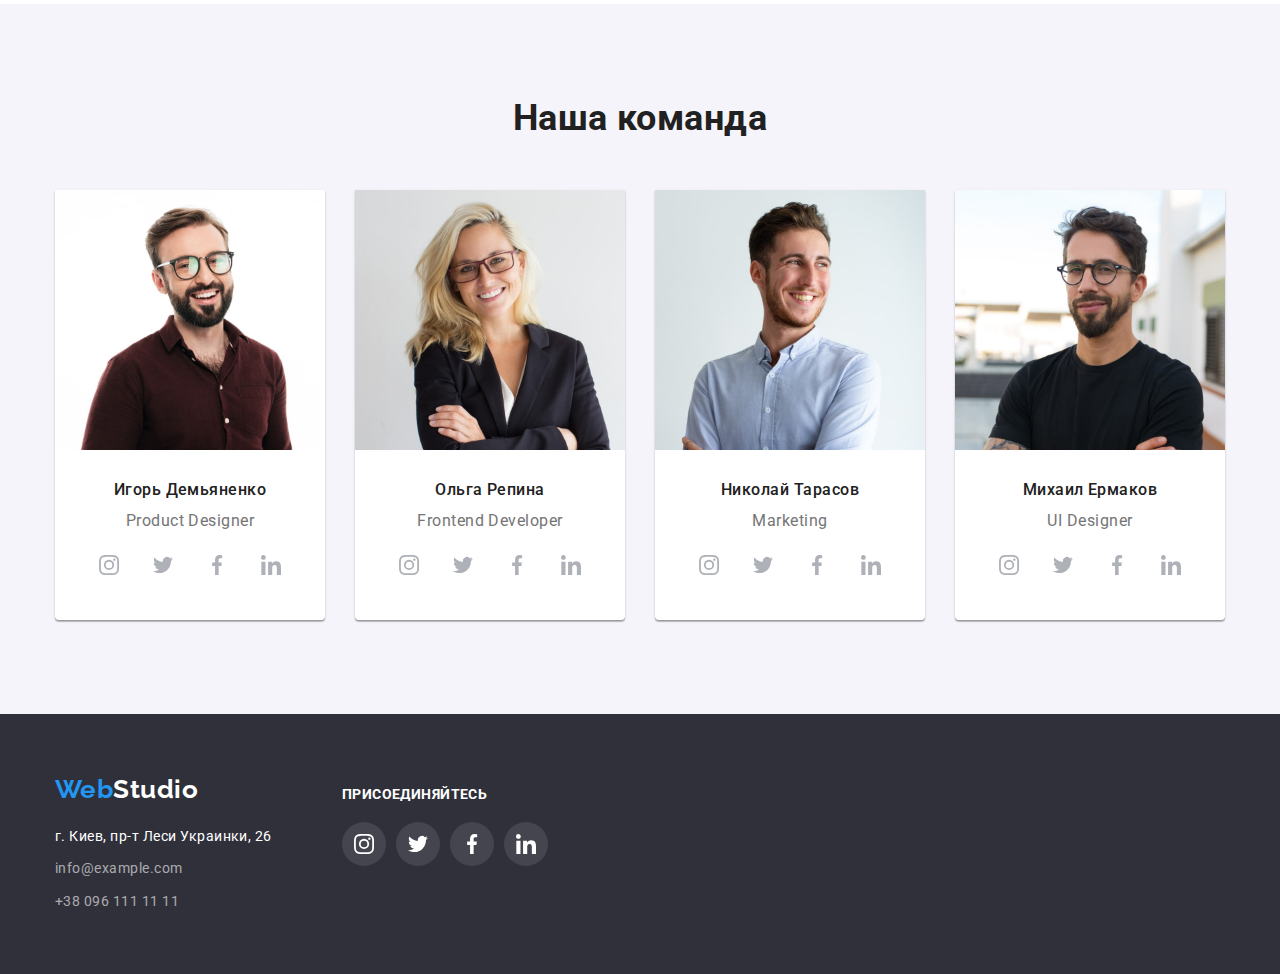
==== commit bda54270: "hw-04" ====
--- a/index.html
+++ b/index.html
@@ -34,6 +34,10 @@
                         </li>
                         <li class="item">
                             <a href="tel:+380961111111" class="link">
+                                <svg class="icon-smartphone">
+                                    <use href="images/icons.svg#icon-smartphone">        
+                                    </use>
+                                </svg>
                                 +38 096 111 11 11
                             </a>
                         </li>
@@ -142,7 +146,41 @@
                     <div class="team-border">
                         <h3>Игорь Демьяненко</h3>
                         <p lang="en">Product Designer</p>
-                    </div> 
+                    </div>
+                    <ul class="list team-social">
+                        <li class="item">
+                            <a href="" class="link">
+                                <svg class="team-icon">
+                                    <use href="images/icons.svg#icon-instagram">
+                                    </use>
+                                </svg>
+                            </a>
+                        </li>
+                        <li class="item">
+                            <a href="" class="link">
+                                <svg class="team-icon">
+                                    <use href="images/icons.svg#icon-twitter">
+                                    </use>
+                                </svg>
+                            </a>
+                        </li>
+                        <li class="item">
+                            <a href="" class="link">
+                                <svg class="team-icon">
+                                    <use href="images/icons.svg#icon-facebook">
+                                    </use>
+                                </svg>
+                            </a>
+                        </li>
+                        <li class="item">
+                            <a href="" class="link">
+                                <svg class="team-icon">
+                                    <use href="images/icons.svg#icon-linkedin">
+                                    </use>
+                                </svg>
+                            </a>
+                        </li>
+                    </ul> 
                 </li>
                 <li class="item">
                     <img src="./images/main/olga.jpg" 
@@ -152,6 +190,40 @@
                         <h3>Ольга Репина</h3>
                         <p lang="en">Frontend Developer</p>
                     </div>
+                    <ul class="list team-social">
+                        <li class="item">
+                            <a href="" class="link">
+                                <svg class="team-icon">
+                                    <use href="images/icons.svg#icon-instagram">
+                                    </use>
+                                </svg>
+                            </a>
+                        </li>
+                        <li class="item">
+                            <a href="" class="link">
+                                <svg class="team-icon">
+                                    <use href="images/icons.svg#icon-twitter">
+                                    </use>
+                                </svg>
+                            </a>
+                        </li>
+                        <li class="item">
+                            <a href="" class="link">
+                                <svg class="team-icon">
+                                    <use href="images/icons.svg#icon-facebook">
+                                    </use>
+                                </svg>
+                            </a>
+                        </li>
+                        <li class="item">
+                            <a href="" class="link">
+                                <svg class="team-icon">
+                                    <use href="images/icons.svg#icon-linkedin">
+                                    </use>
+                                </svg>
+                            </a>
+                        </li>
+                    </ul> 
                 </li>
                 <li class="item">
                     <img src="./images/main/koly.jpg" 
@@ -161,6 +233,40 @@
                         <h3>Николай Тарасов</h3>
                         <p lang="en">Marketing</p>
                     </div>
+                    <ul class="list team-social">
+                        <li class="item">
+                            <a href="" class="link">
+                                <svg class="team-icon">
+                                    <use href="images/icons.svg#icon-instagram">
+                                    </use>
+                                </svg>
+                            </a>
+                        </li>
+                        <li class="item">
+                            <a href="" class="link">
+                                <svg class="team-icon">
+                                    <use href="images/icons.svg#icon-twitter">
+                                    </use>
+                                </svg>
+                            </a>
+                        </li>
+                        <li class="item">
+                            <a href="" class="link">
+                                <svg class="team-icon">
+                                    <use href="images/icons.svg#icon-facebook">
+                                    </use>
+                                </svg>
+                            </a>
+                        </li>
+                        <li class="item">
+                            <a href="" class="link">
+                                <svg class="team-icon">
+                                    <use href="images/icons.svg#icon-linkedin">
+                                    </use>
+                                </svg>
+                            </a>
+                        </li>
+                    </ul> 
                 </li>
                 <li class="item">
                     <img src="./images/main/misha.jpg" 
@@ -170,6 +276,40 @@
                         <h3>Михаил Ермаков</h3>
                         <p lang="en">UI Designer</p>
                     </div>
+                    <ul class="list team-social">
+                        <li class="item">
+                            <a href="" class="link">
+                                <svg class="team-icon">
+                                    <use href="images/icons.svg#icon-instagram">
+                                    </use>
+                                </svg>
+                            </a>
+                        </li>
+                        <li class="item">
+                            <a href="" class="link">
+                                <svg class="team-icon">
+                                    <use href="images/icons.svg#icon-twitter">
+                                    </use>
+                                </svg>
+                            </a>
+                        </li>
+                        <li class="item">
+                            <a href="" class="link">
+                                <svg class="team-icon">
+                                    <use href="images/icons.svg#icon-facebook">
+                                    </use>
+                                </svg>
+                            </a>
+                        </li>
+                        <li class="item">
+                            <a href="" class="link">
+                                <svg class="team-icon">
+                                    <use href="images/icons.svg#icon-linkedin">
+                                    </use>
+                                </svg>
+                            </a>
+                        </li>
+                    </ul> 
                 </li>
             </ul>
         </div>
@@ -179,20 +319,53 @@
     <!--Футер-->
     <footer class="footer">
         <div class="container">
-            <a href="" lang="en" class="footer-logo">Web<span class="white">Studio</span></a>
-            <address class="footer-adress">
-                <ul class="list footer-list">
-                    <li class="item"><a href="" class="map"> г. Киев, пр-т Леси Украинки, 26 </a></li>
-                    <li class="item"><a href="mailto:info@example.com" lang="en" class="nav">info@example.com</a></li>
-                    <li class="item"><a href="tel:+380961111111" class="nav">+38 096 111 11 11</a></li>
+            <div class="footer-adress">
+                <a href="" lang="en" class="footer-logo">Web<span class="white">Studio</span></a>
+                <address class="footer-adress">
+                    <ul class="list footer-list">
+                        <li class="item"><a href="" class="map"> г. Киев, пр-т Леси Украинки, 26 </a></li>
+                        <li class="item"><a href="mailto:info@example.com" lang="en" class="nav">info@example.com</a></li>
+                        <li class="item"><a href="tel:+380961111111" class="nav">+38 096 111 11 11</a></li>
+                    </ul>
+                </address>
+            </div>
+            <div class="footer-join">
+                <h2 class="join-title">присоединяйтесь</h2>
+                <ul class="list join-list">
+                    <li class="item">
+                        <a href="" class="link">
+                           <svg class="join-social">
+                               <use href="images/icons.svg#icon-instagram">
+                               </use>
+                           </svg>         
+                        </a>
+                    </li>
+                    <li class="item">
+                        <a href="" class="link">
+                           <svg class="join-social">
+                               <use href="images/icons.svg#icon-twitter">
+                               </use>
+                           </svg>         
+                        </a>
+                    </li>
+                    <li class="item">
+                        <a href="" class="link">
+                           <svg class="join-social">
+                               <use href="images/icons.svg#icon-facebook">
+                               </use>
+                           </svg>         
+                        </a>
+                    </li>
+                    <li class="item">
+                        <a href="" class="link">
+                           <svg class="join-social">
+                               <use href="images/icons.svg#icon-linkedin">
+                               </use>
+                           </svg>         
+                        </a>
+                    </li>
                 </ul>
-            </address>
-        </div>
-        <div class="join">
-            <h2 class="join-title">присоединяйтесь</h2>
-            <ul class="join-list">
-                
-            </ul>
-        </div>
+            </div> 
+        </div> 
     </footer>
 </html>--- a/css/styles.css
+++ b/css/styles.css
@@ -151,14 +151,23 @@
 }
 
 .icon-envelope{
-    height: 12px;
-    width: 16px;
-    margin-right: 10px;
- 
+    height: 20px;
+    width: 20px;
+    object-position: initial;
 }
 
 .contact .link:hover .icon-envelope,
 .contact .link:focus .icon-envelope{
+    fill: var(--accent-color);
+}
+
+.icon-smartphone{
+    height: 20px;
+    width: 20px;
+}
+
+.contact .link:hover .icon-smartphone,
+.contact .link:focus .icon-smartphone{
     fill: var(--accent-color);
 }
 
@@ -368,7 +377,7 @@
 
 .team-border{
     padding-top: 30px;
-    padding-bottom: 30px;
+    padding-bottom: 16px;
 }
 
 .team-list .item h3{
@@ -393,6 +402,56 @@
 
     color: var(--secondary-text-color);
 }
+
+
+.team-social{
+    display: inline-flex;
+    margin-bottom: 30px;
+    margin-left: auto;
+    margin-right: auto;
+    
+}
+
+.team-social .item{
+    display: flex;
+    justify-content: center;
+    align-items: center;
+
+    height: 44px;
+    width: 44px;
+
+    border-radius: 50%;
+
+    box-shadow: none;
+
+    cursor: pointer;
+}
+
+.team-social .item:not(:last-child){
+    margin-right: 10px;
+}
+
+.team-social .item:hover,
+.team-social .item:focus{
+    background-color: var(--accent-color);
+}
+
+.team-social .item:hover .team-icon,
+.team-social .item:focus .team-icon{
+    fill: #ffffff;
+}
+
+
+.team-social .link{
+    display: block;
+}
+
+.team-icon{
+    height: 20px;
+    width: 20px;
+    fill: #AFB1B8;
+}
+
 
 
 /*ФУТЕР*/
@@ -472,6 +531,7 @@
     line-height: 1,14;
     letter-spacing: 0.03em;
     text-transform: uppercase;
+    text-align: left;
 
     color: #FFFFFF;
 }
@@ -491,6 +551,11 @@
     background-color: rgba(255, 255, 255, 0.1);
 }
 
+
+.join-list .item:not(:last-child){
+    margin-right: 10px;
+}
+
 .join-list .link{
     display: flex;
     justify-content: center;
@@ -501,10 +566,6 @@
     border-radius: 50%;
 
     cursor: pointer;
-
-    transition: fill 250ms #ffffff;
-
-    text-decoration: none;
 }
 
 .join-list .link:focus,
@@ -512,16 +573,10 @@
     background-color: var(--accent-color);
 }
 
-.join-list .link:focus .join-social,
-.join-list .link:hover .join-social{
-    fill: #ffffff;
-}
-
 .join-social{
     height: 20px;
     width: 20px;
-    background-position: center;
-    background-size: contain;
+    fill: #ffffff;
 }
 
 
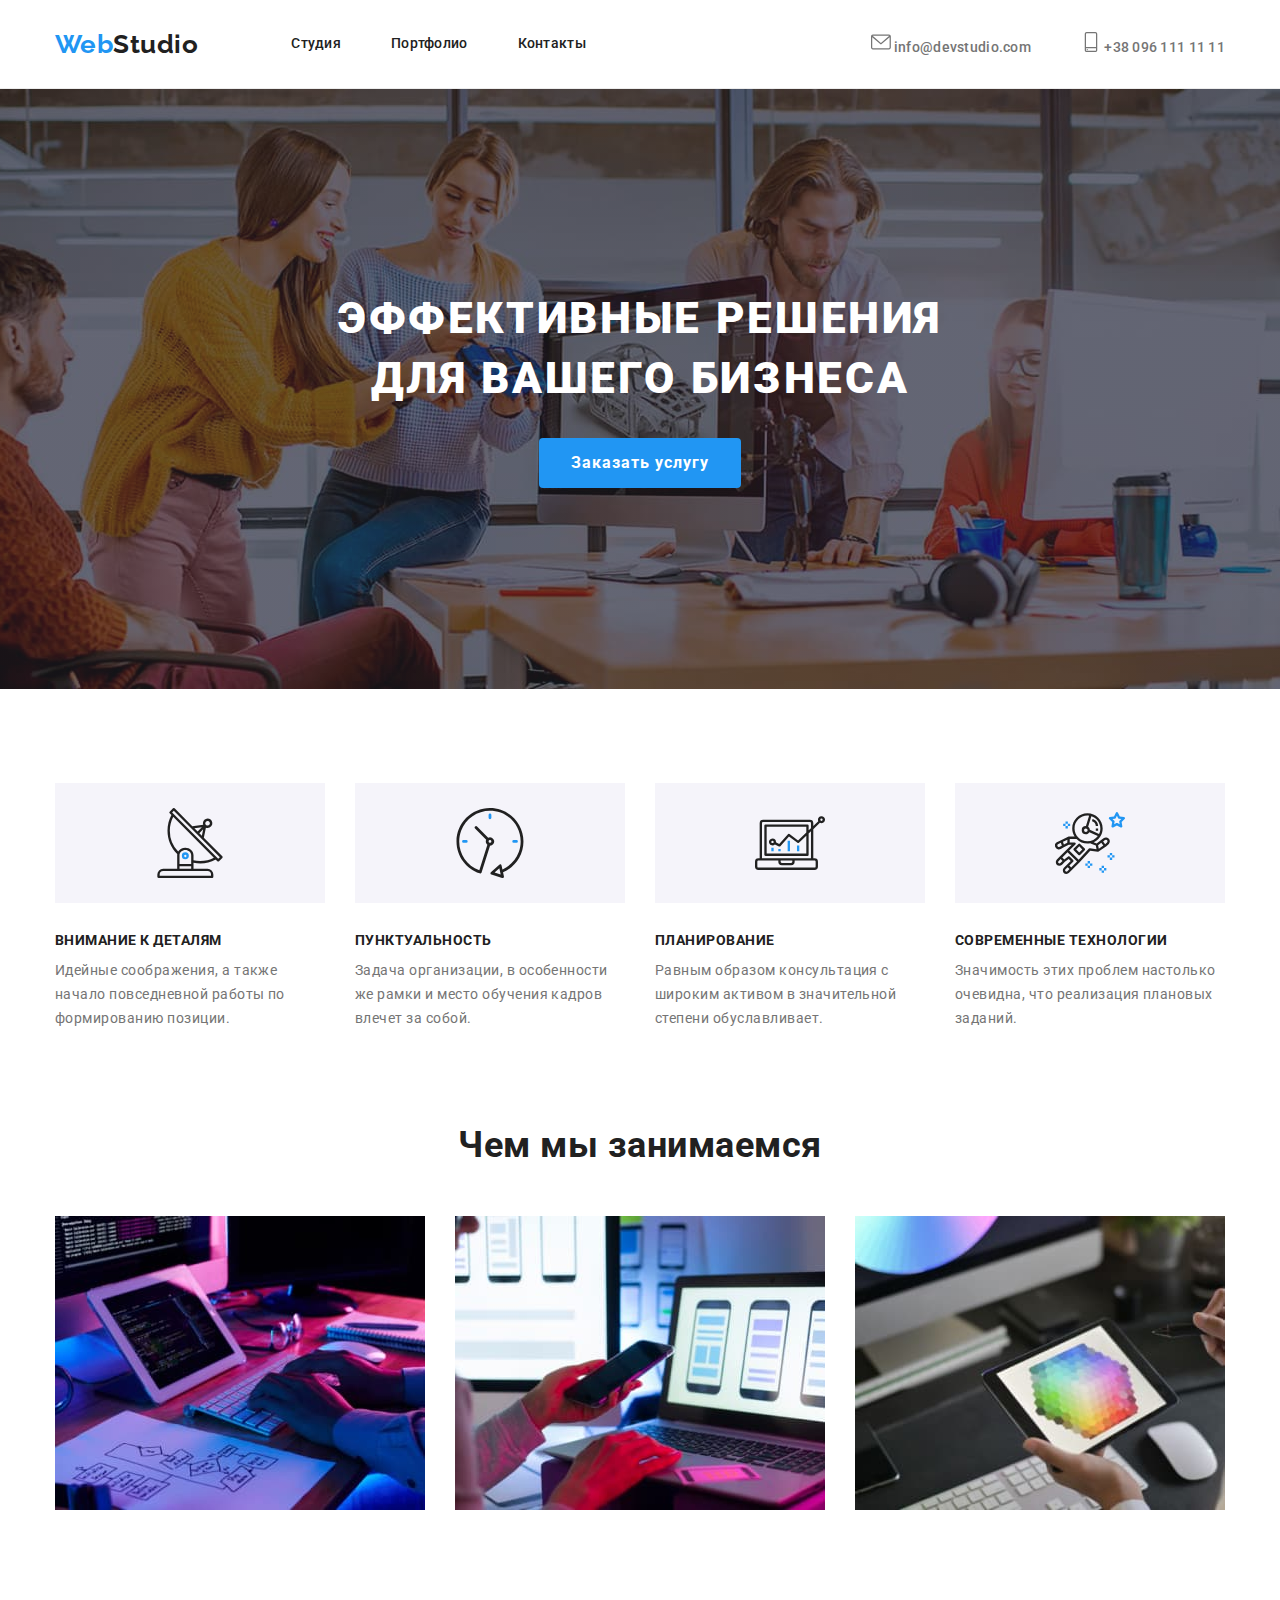
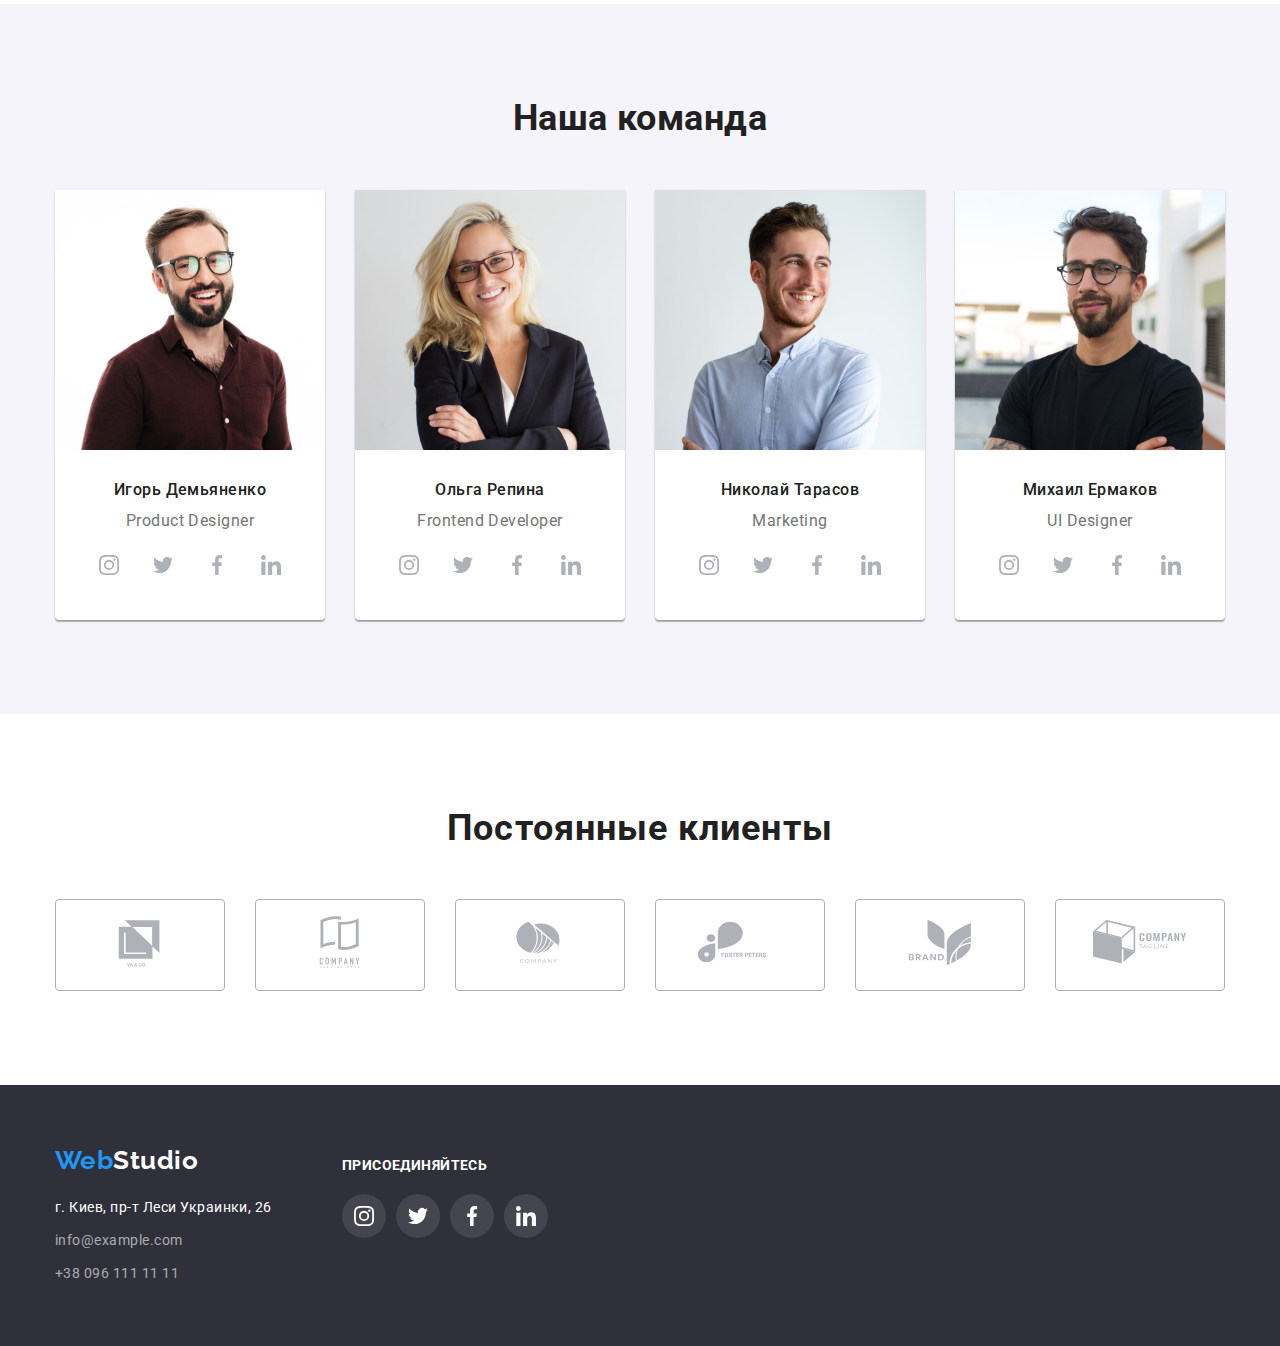
==== commit ff868964: "hw-04" ====
--- a/index.html
+++ b/index.html
@@ -310,6 +310,62 @@
                             </a>
                         </li>
                     </ul> 
+                </li>
+            </ul>
+        </div>
+    </section>
+    <!--Постоянные клиенты-->
+    <section class="section customers">
+        <div class="container">
+            <h2 class="customers-title">Постоянные клиенты</h2>
+            <ul class="list customers-list">
+                <li class="item">
+                    <a href="" class="link">
+                        <svg class="cliet-icon">
+                            <use href="images/icons.svg#icon-client-1">      
+                            </use>
+                        </svg>
+                    </a>
+                </li>
+                <li class="item">
+                    <a href="" class="link">
+                        <svg class="cliet-icon">
+                            <use href="images/icons.svg#icon-client-2">      
+                            </use>
+                        </svg>
+                    </a>
+                </li>
+                <li class="item">
+                    <a href="" class="link">
+                        <svg class="cliet-icon">
+                            <use href="images/icons.svg#icon-client-3">      
+                            </use>
+                        </svg>
+                    </a>
+                </li>
+                <li class="item">
+                    <a href="" class="link">
+                        <svg class="cliet-icon">
+                            <use href="images/icons.svg#icon-client-6">      
+                            </use>
+                        </svg>
+                    </a>
+                </li>
+                <li class="item">
+                    <a href="" class="link">
+                        <svg class="cliet-icon">
+                            <use href="images/icons.svg#icon-client-4">      
+                            </use>
+                        </svg>
+                    </a>
+                </li>
+                <li class="item">
+                    <a href="" class="link">
+                        <svg class="cliet-icon">
+                            <use href="images/icons.svg#icon-client-5">      
+                            </use>
+                        </svg>
+                    </a>
                 </li>
             </ul>
         </div>
--- a/css/styles.css
+++ b/css/styles.css
@@ -453,6 +453,59 @@
 }
 
 
+/*Постоянные клиенты*/
+
+
+.customers-title{
+    margin-top: 0;
+    margin-bottom: 50px;
+
+    letter-spacing: 0.03em;
+}
+
+.customers-list{
+    display: flex;
+}
+
+.customers-list .item{
+
+    display: flex;
+    justify-content: center;
+    align-items: center;
+    
+    height: 92px;
+    width: 170px;
+
+    margin-right: 30px;
+    border: 1px solid #AFB1B8;
+    box-sizing: border-box;
+    border-radius: 4px;
+
+    cursor: pointer;
+}
+
+.customers-list .item:last-child{
+    margin-right: 0;
+}
+
+.customers-list .item:hover,
+.customers-list .item:focus{
+    border-color: var(--accent-color);
+}
+
+.customers-list .item:hover .cliet-icon,
+.customers-list .item:focus .cliet-icon{
+    fill:var(--accent-color)
+}
+
+.cliet-icon{
+    height: 60px;
+    width: 106px;
+
+    fill: #AFB1B8;
+}
+
+
 
 /*ФУТЕР*/
 
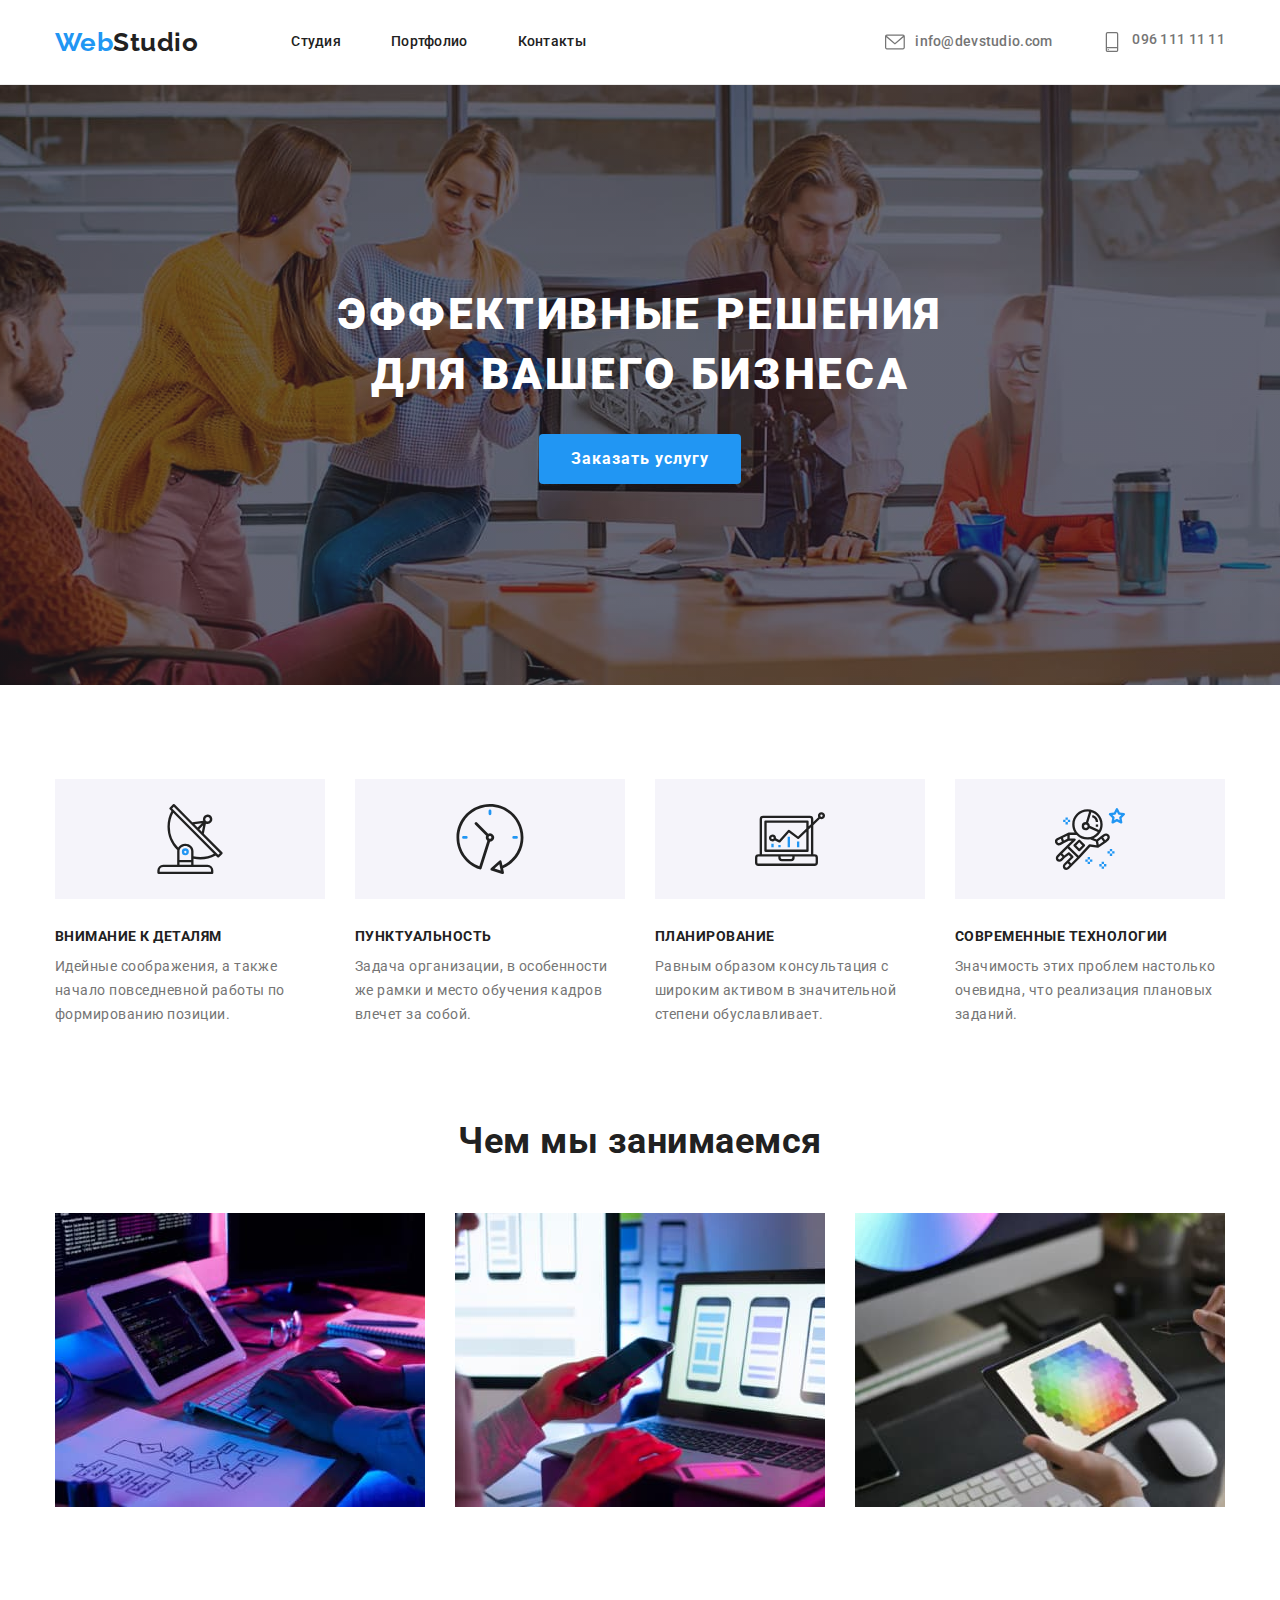
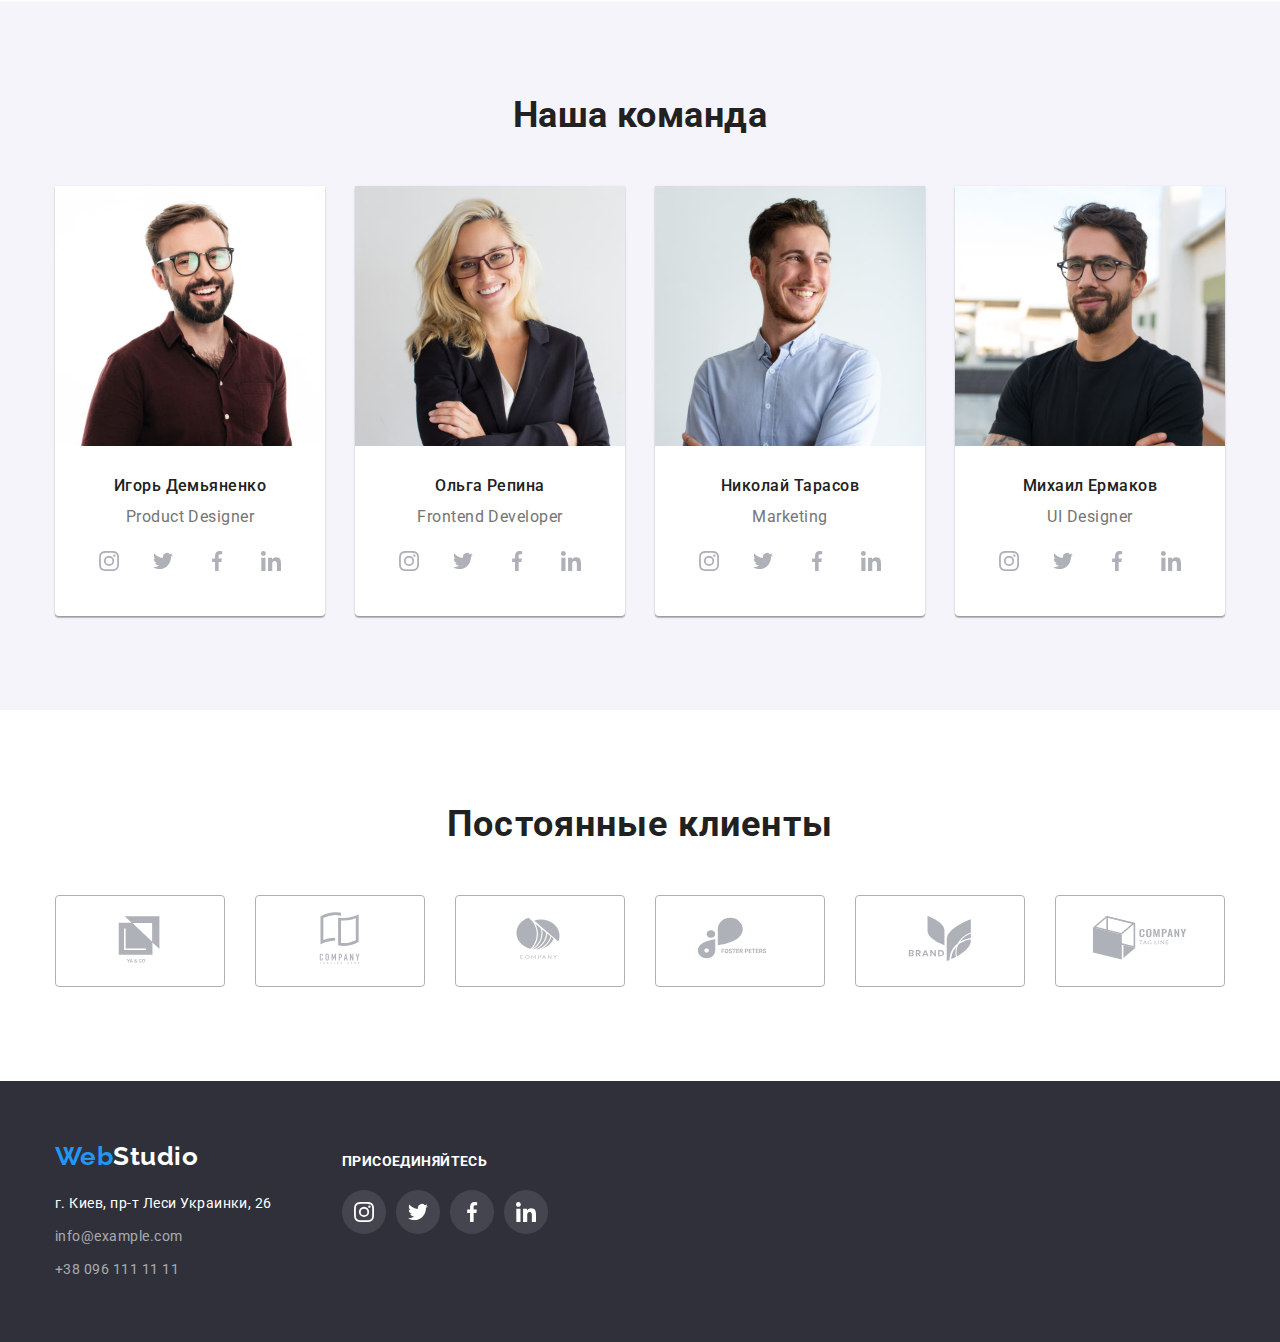
==== commit 71124bbb: "hw-04" ====
--- a/index.html
+++ b/index.html
@@ -25,20 +25,24 @@
                     <ul class="contact list">
                         <li class="item">
                             <a href="mailto:info@devstudio.com" lang="en" class="link">
+                                <div class="envelope">
                                 <svg class="icon-envelope">
                                     <use href="images/icons.svg#icon-envelope">        
                                     </use>
                                 </svg>
                                 info@devstudio.com
+                                </div>
                             </a>
                         </li>
                         <li class="item">
                             <a href="tel:+380961111111" class="link">
+                                <div class="smartphone">
                                 <svg class="icon-smartphone">
                                     <use href="images/icons.svg#icon-smartphone">        
                                     </use>
                                 </svg>
-                                +38 096 111 11 11
+                                <span class="text">096 111 11 11</span> 
+                                </div>
                             </a>
                         </li>
                     </ul>
--- a/css/styles.css
+++ b/css/styles.css
@@ -150,27 +150,6 @@
     margin-right: 50px;
 }
 
-.icon-envelope{
-    height: 20px;
-    width: 20px;
-    object-position: initial;
-}
-
-.contact .link:hover .icon-envelope,
-.contact .link:focus .icon-envelope{
-    fill: var(--accent-color);
-}
-
-.icon-smartphone{
-    height: 20px;
-    width: 20px;
-}
-
-.contact .link:hover .icon-smartphone,
-.contact .link:focus .icon-smartphone{
-    fill: var(--accent-color);
-}
-
 .contact .link{
     display: block;
     padding-top: 32px;
@@ -190,6 +169,46 @@
     color: var(--accent-color);
     text-decoration: none;
 }
+
+.contact .link:hover .icon-envelope,
+.contact .link:focus .icon-envelope{
+    fill: var(--accent-color);
+}
+
+
+
+.envelope{
+    display: flex;
+    align-items: center;
+}
+
+.icon-envelope{
+    height: 20px;
+    width: 20px;
+    margin-right: 10px;
+    object-position: initial;
+}
+
+.smartphone{
+    display: flex;
+}
+
+.icon-smartphone{
+    height: 20px;
+    width: 20px;
+    margin-right: 10px;
+    object-position: initial;
+}
+
+
+.contact .link:hover .icon-smartphone,
+.contact .link:focus .icon-smartphone{
+    fill: var(--accent-color);
+}
+
+
+
+
 
 
 /*Герой*/
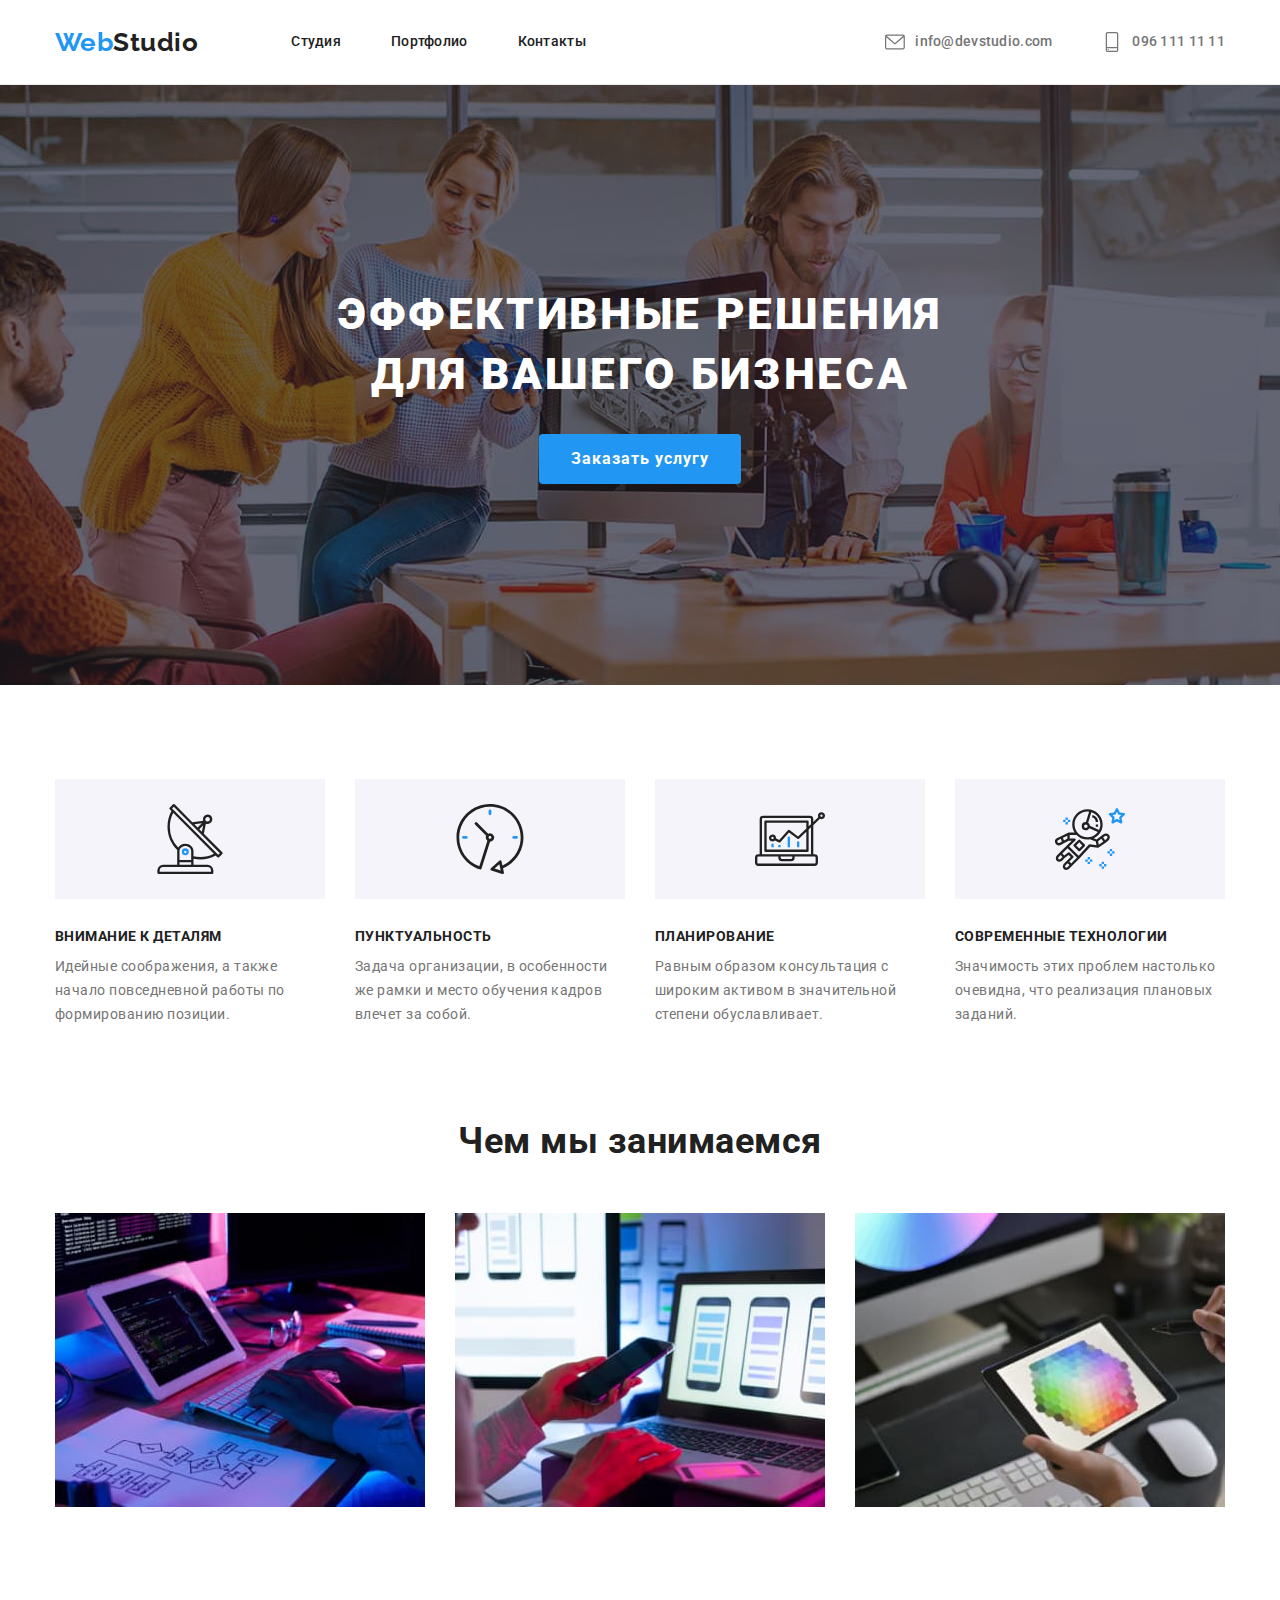
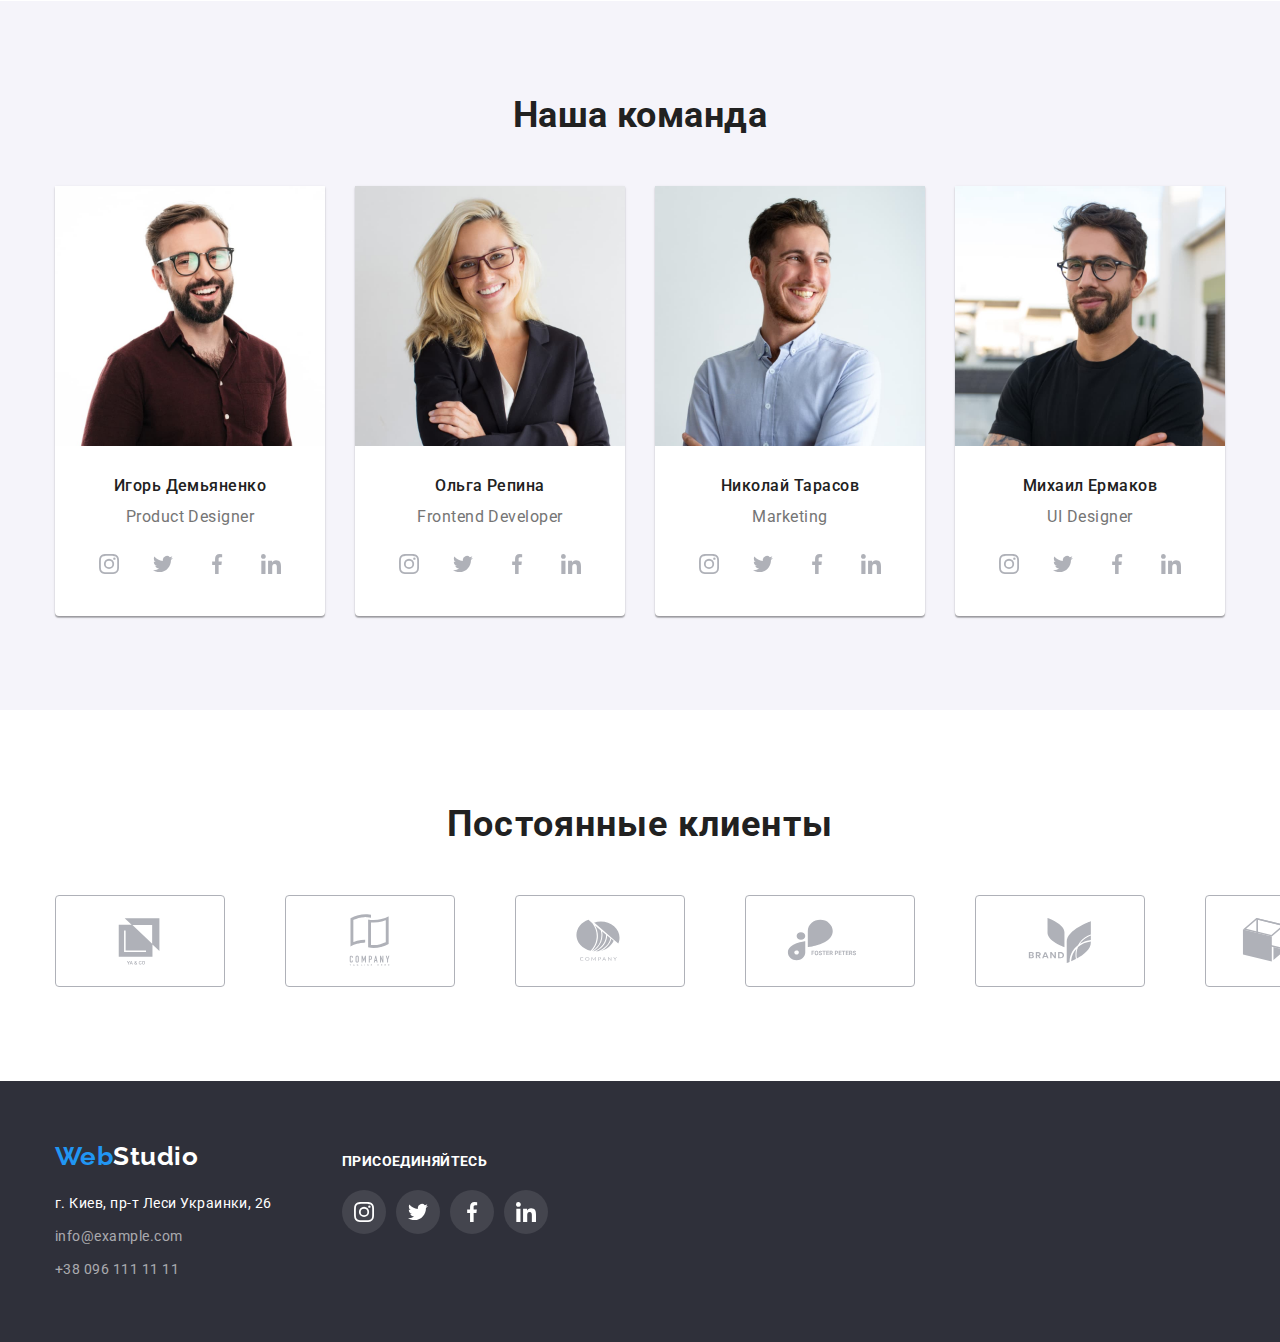
==== commit c62a4301: "hw-04" ====
--- a/index.html
+++ b/index.html
@@ -41,7 +41,7 @@
                                     <use href="images/icons.svg#icon-smartphone">        
                                     </use>
                                 </svg>
-                                <span class="text">096 111 11 11</span> 
+                                096 111 11 11 
                                 </div>
                             </a>
                         </li>
--- a/css/styles.css
+++ b/css/styles.css
@@ -94,6 +94,7 @@
 }
 
 .header-logo {
+
     margin-right: 93px;
 
     font-family: Raleway;
@@ -122,6 +123,7 @@
 }
 
 .site-nav .link{
+
     display: block;
     padding-top: 32px;
     padding-bottom: 32px;
@@ -133,12 +135,15 @@
 
     color: var(--primary-text-color);
     text-decoration: none;
+
 }
 
 .site-nav .link:hover,
 .site-nav .link:focus{
+
     color: var( --accent-color);
     text-decoration: none;
+
 }
 
 .contact{
@@ -151,6 +156,7 @@
 }
 
 .contact .link{
+
     display: block;
     padding-top: 32px;
     padding-bottom: 32px;
@@ -162,16 +168,19 @@
 
     color: var(--secondary-text-color);
     text-decoration: none;
+
 }
 
 .contact .link:hover,
 .contact .link:focus{
+
     color: var(--accent-color);
     text-decoration: none;
 }
 
 .contact .link:hover .icon-envelope,
 .contact .link:focus .icon-envelope{
+
     fill: var(--accent-color);
 }
 
@@ -191,6 +200,7 @@
 
 .smartphone{
     display: flex;
+    align-items: center;
 }
 
 .icon-smartphone{
@@ -432,6 +442,17 @@
 }
 
 .team-social .item{
+    
+    border-radius: 50%;
+
+    box-shadow: none;
+}
+
+.team-social .item:not(:last-child){
+    margin-right: 10px;
+}
+
+.team-social .link{
     display: flex;
     justify-content: center;
     align-items: center;
@@ -441,28 +462,17 @@
 
     border-radius: 50%;
 
-    box-shadow: none;
-
     cursor: pointer;
 }
 
-.team-social .item:not(:last-child){
-    margin-right: 10px;
-}
-
-.team-social .item:hover,
-.team-social .item:focus{
+.team-social .link:hover,
+.team-social .link:focus{
     background-color: var(--accent-color);
 }
 
-.team-social .item:hover .team-icon,
-.team-social .item:focus .team-icon{
+.team-social .link:hover .team-icon,
+.team-social .link:focus .team-icon{
     fill: #ffffff;
-}
-
-
-.team-social .link{
-    display: block;
 }
 
 .team-icon{
@@ -487,6 +497,15 @@
 }
 
 .customers-list .item{
+    margin-right: 30px;
+    border-radius: 4px;
+}
+
+.customers-list .item:last-child{
+    margin-right: 0;
+}
+
+.customers-list .link{
 
     display: flex;
     justify-content: center;
@@ -499,25 +518,22 @@
     border: 1px solid #AFB1B8;
     box-sizing: border-box;
     border-radius: 4px;
-
-    cursor: pointer;
-}
-
-.customers-list .item:last-child{
-    margin-right: 0;
-}
-
-.customers-list .item:hover,
-.customers-list .item:focus{
+}
+
+.customers-list .link:hover,
+.customers-list .link:focus{
+
     border-color: var(--accent-color);
 }
 
-.customers-list .item:hover .cliet-icon,
-.customers-list .item:focus .cliet-icon{
+.customers-list .link:hover .cliet-icon,
+.customers-list .link:focus .cliet-icon{
+    
     fill:var(--accent-color)
 }
 
 .cliet-icon{
+
     height: 60px;
     width: 106px;
 
@@ -578,14 +594,16 @@
 }
 
 .footer-list .map:hover,
-.footer-list .nav:hover,
-.footer-list .map:focus
-.footer-list .nav:focus{
+.footer-list .map:focus{
     color: var(--accent-color);
     text-decoration: none;
 }
 
-
+.footer-list .nav:focus,
+.footer-list .nav:hover{
+    color: var(--accent-color);
+    text-decoration: none;
+}
 
 .footer-join{
     display: inline-block;
